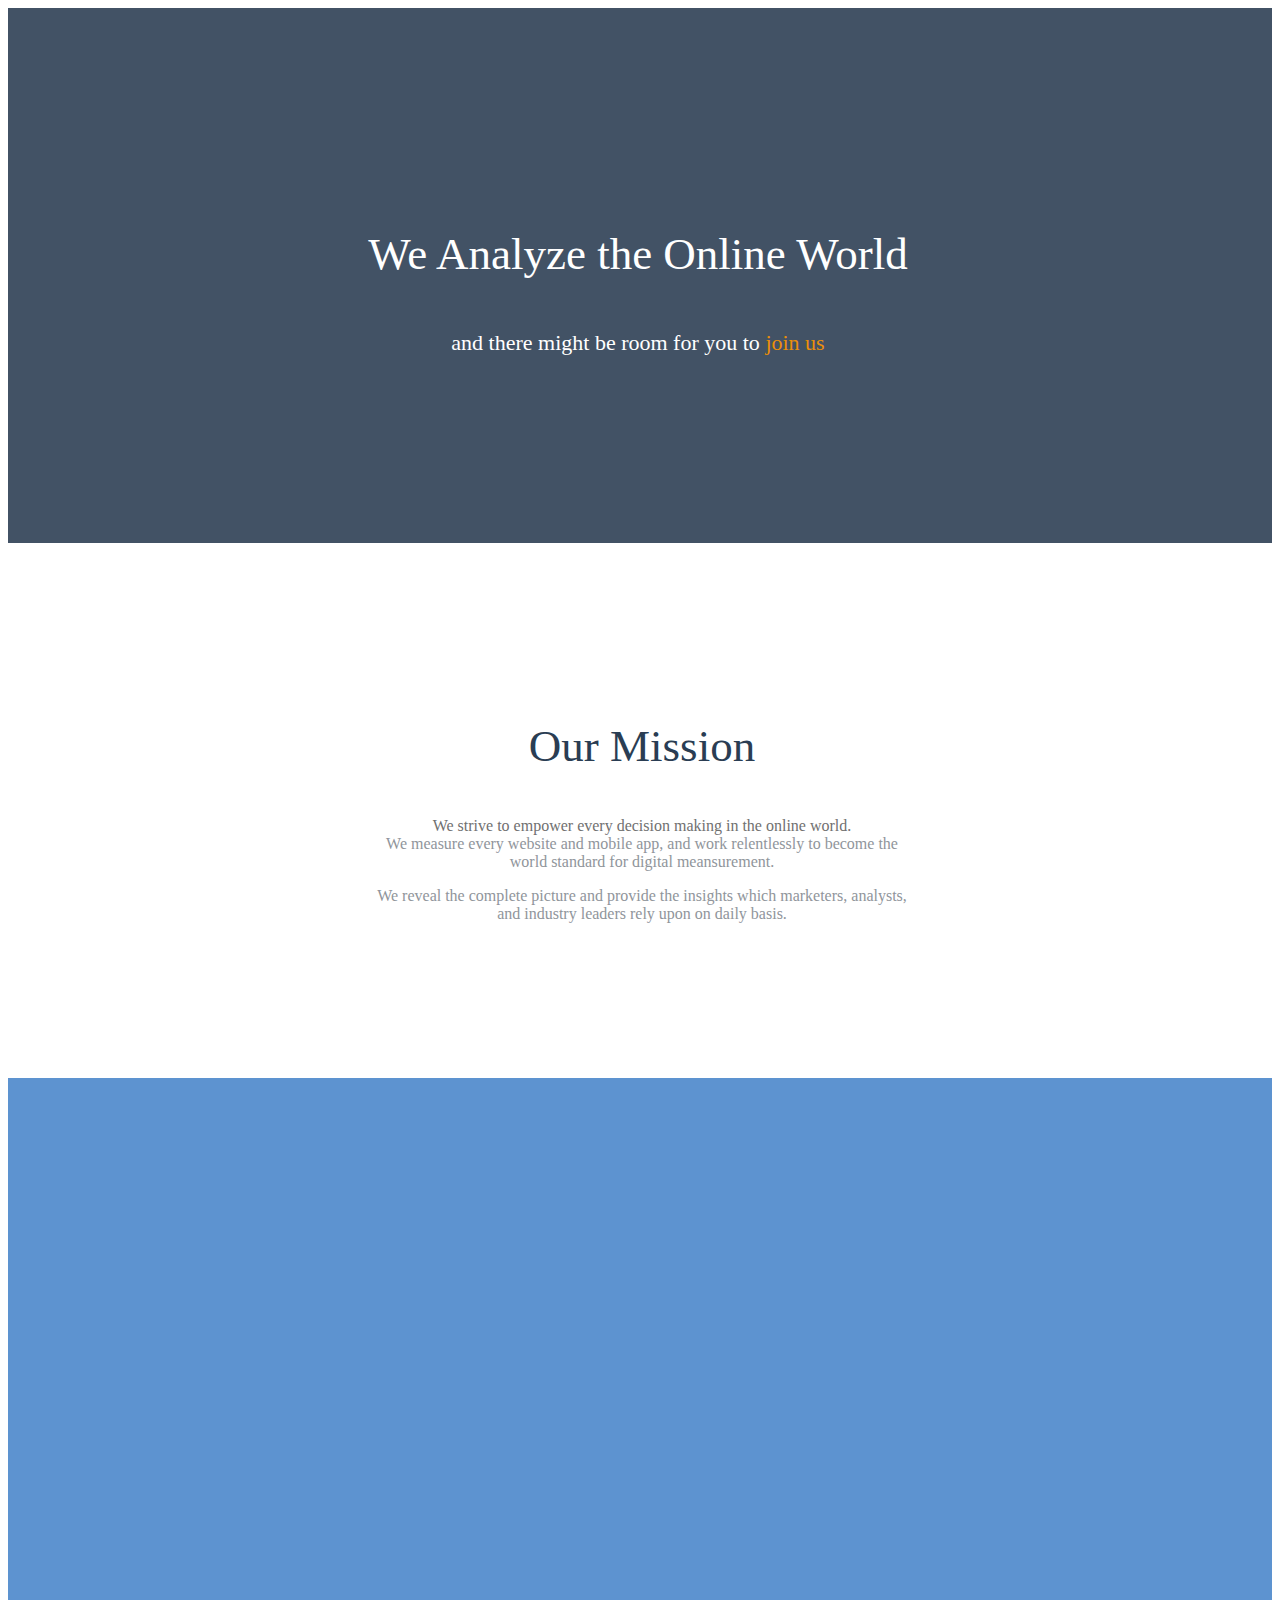
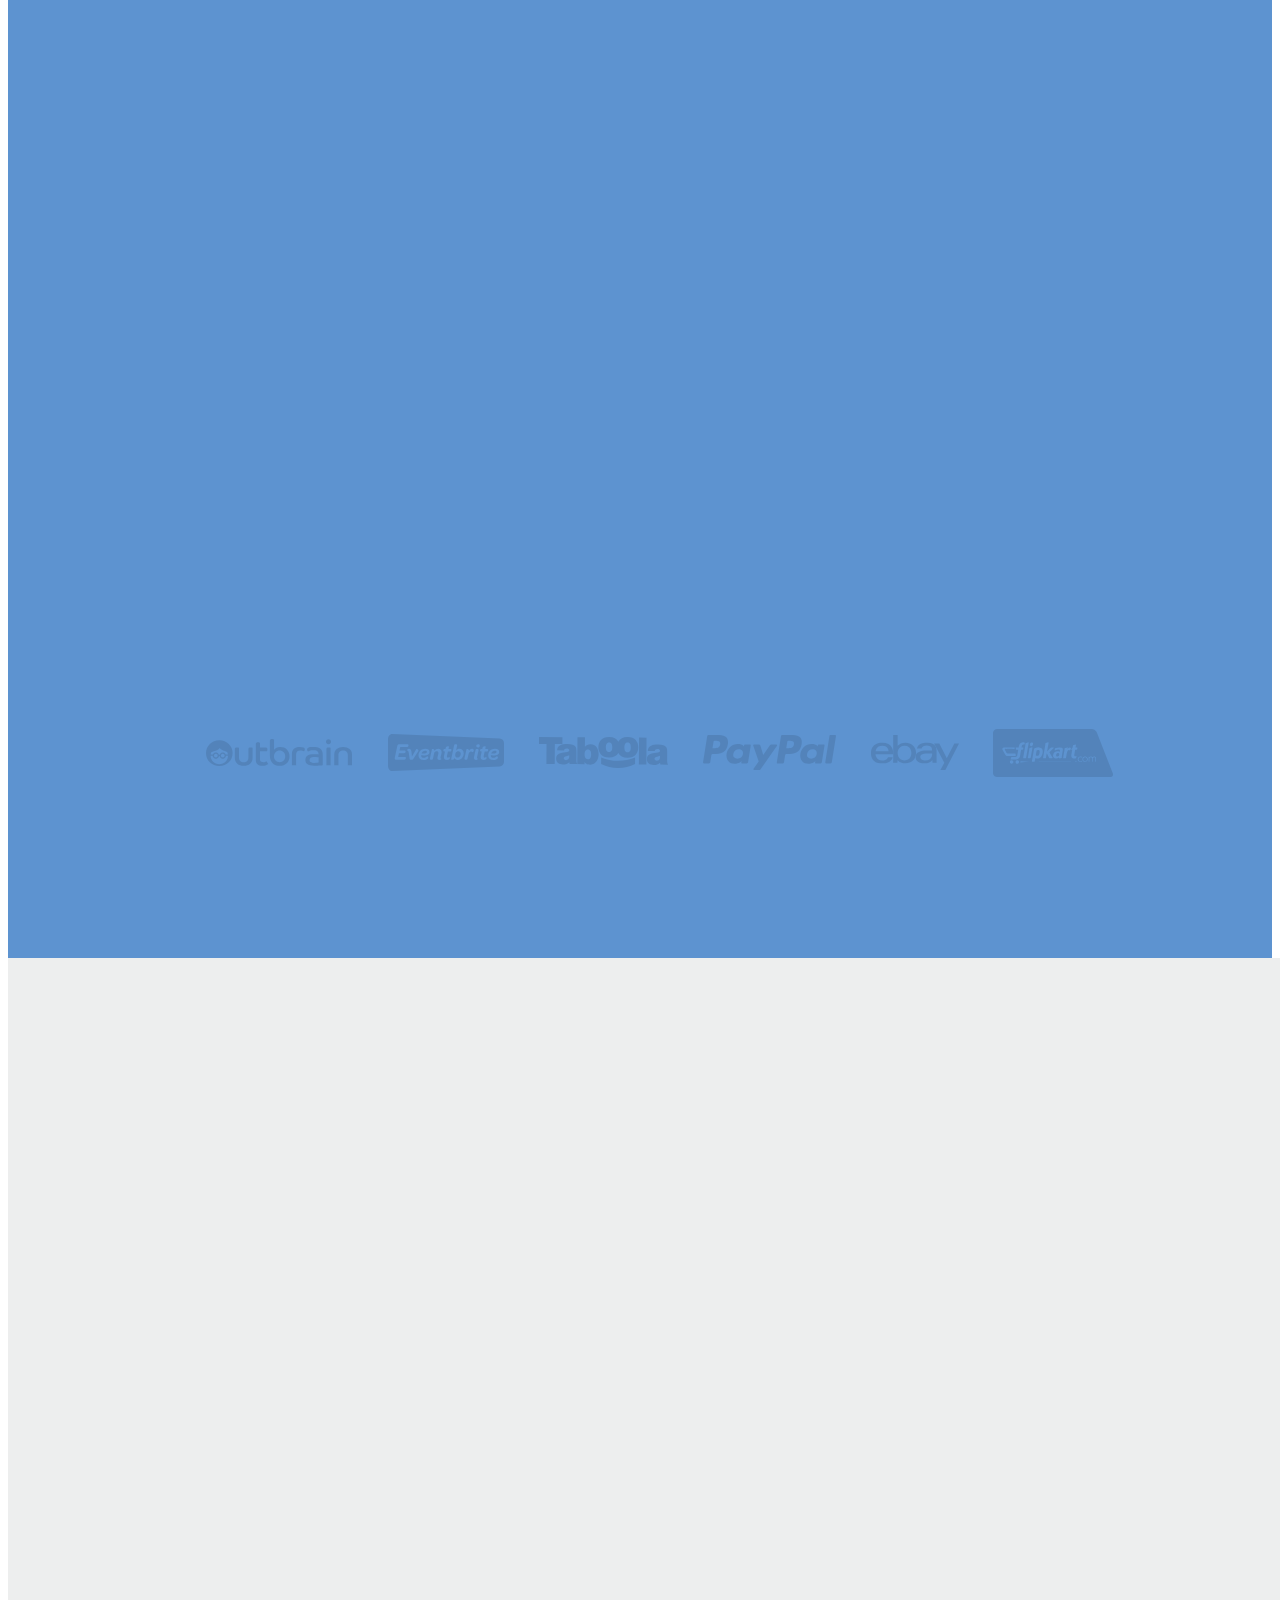
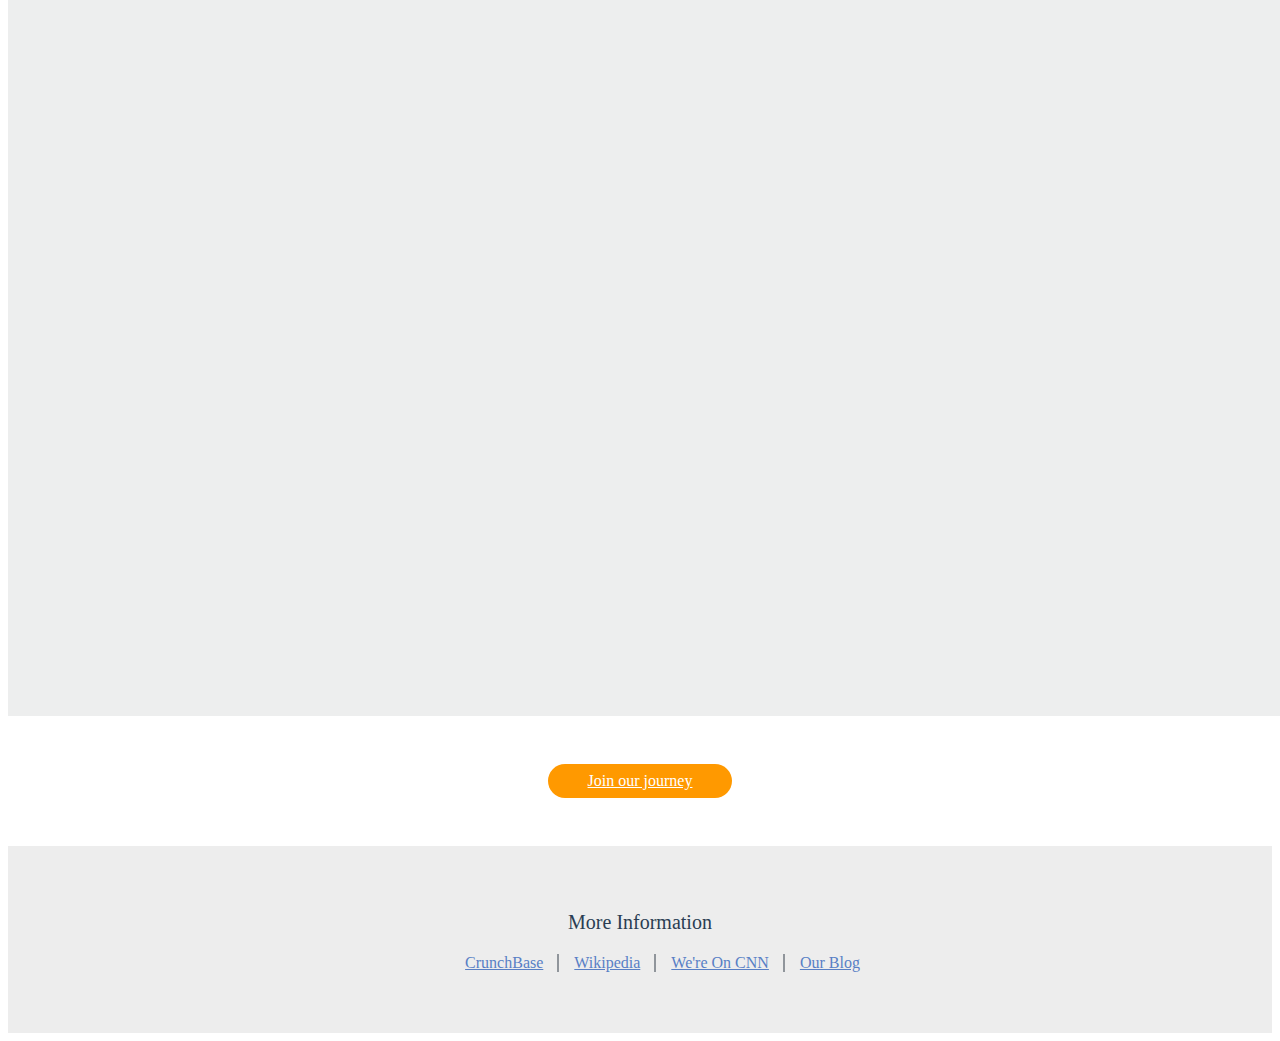
==== index.html @ d18544e6 "adding animation on page" ====
<!DOCTYPE html>
<html>
<head>
	<title>backBone test</title>
	<link rel="stylesheet" type="text/css" href="css/style.css">
	<script type="text/javascript" src="js/jquery-1.11.3.min.js"></script>
	
	<script type="text/template" id="ourTemplate">
		<span class="hello"> Hello </span>
		<div>
			I Love kate
		</div>
	</script>
</head>
<body>
	<section class="analyzeSection">
		<div class="analyzeSection-container">
			<h1 class="analyzeSection-title">We Analyze the Online World</h1>
			<p class="analyzeSection-text">and there might be room for you to <a class="analyzeSection-link" href="//www.similarweb.com/corp/jobs/">join us</a></p>
		</div>
</section>
<section class="missionSection">
	<div class="missionSection-container">
		<h2 class="missionSection-title">Our Mission</h2>
		<p class="missionSection-text"><strong class="missionSection-strongText">We strive to empower every decision making in the online world.</strong>
		We measure every website and mobile app, and work relentlessly to become the world standard for digital meansurement.
		</p>
		<p class="missionSection-text">We reveal the complete picture and provide the insights which marketers, analysts, and 
		industry leaders rely upon on daily basis.</p>
	</div>
</section>
<section class="sectionCompany">
		<div class="section-line js-hidden-line"></div>
		<div class="sectionCompany-container">
			<h2 class="sectionCompany-title js-hidden">Our Company</h2>
			<div class="sectionCompany-team">
				<p class="sectionCompany-text js-hidden sectionCompany-text--team">We are a <a class="sectionCompany-link" href="//www.similarweb.com/about">team</a> of over <span class="sectionCompany-number sectionCompany-number--people people">130</span>people,</p>
				
				<p class="sectionCompany-text js-hidden sectionCompany-text--team"> in offices across <span class="sectionCompany-number sectionCompany-number--continents continents">4</span> continents,</p>
				
				<p class="sectionCompany-text js-hidden sectionCompany-text--team sectionCompany-text--investors">backed by world leading investors,</p> 
				
				<p class="sectionCompany-text js-hidden sectionCompany-text--team">who supported us with over<span class="sectionCompany-number sectionCompany-number--money money"><span class="sectionCompany-number sectionCompany-number--dollar">$</span>40M</span><span class="sectionCompany-text--hidden">dollars</span>
				</p>
			</div>
			<p class="sectionCompany-text js-hidden sectionCompany-text--analyze">We analyze</p>
			<div class="sectionCompany-circles sectionCompany-circles--analyze">
				<div class="upperLine js-first-circles"></div>
				<div class="sectionCompany-circle sectionCompany-circle--mobile">
					<p class="sectionCompany-number sectionCompany-number--circle">3M</p>
					<p class="sectionCompany-text sectionCompany-text--circle">mobile apps</p>
				</div>

				<div class="sectionCompany-circle sectionCompany-circle--website">
					<p class="sectionCompany-number sectionCompany-number--circle">80M</p>
					<p class="sectionCompany-text sectionCompany-text--circle">websites</p>
				</div>

				
			</div>
			<p class="sectionCompany-text js-hidden sectionCompany-text--data">and our <a class="sectionCompany-link" href="//www.similarweb.com/ourdata">data</a> is broken down into</p>
			<div class="sectionCompany-circles js-hidden-second-circles sectionCompany-circles--data">
				<div class="upperLine"></div>
				<div class="sectionCompany-circle sectionCompany-circle--categories">
					<p class="sectionCompany-number sectionCompany-number--circle">240</p>
					<p class="sectionCompany-text sectionCompany-text--circle">categories</p>
				</div>
				<div class="sectionCompany-circle sectionCompany-circle--countries">
					<p class="sectionCompany-number sectionCompany-number--circle">60</p>
					<p class="sectionCompany-text sectionCompany-text--circle">countries</p>
				</div>
			</div>
		</div>
		<div class="sectionCompany-clients">
			<p class="sectionCompany-text js-hidden sectionCompany-text--clients">We do it<span class="sectionCompany-number"> 24 </span> hours per day,</p>
			<p class="sectionCompany-text js-hidden sectionCompany-text--clients"><span class="sectionCompany-number"> 7 </span> days a week, to support</p>
			<p class="sectionCompany-text js-hidden sectionCompany-text--clients">out<span class="sectionCompany-number"> thousands </span> of 
			<a class="sectionCompany-link" href="#">clients</a></p>
			<br>
			<p class="sectionCompany-text js-hidden sectionCompany-text--clients sectionCompany-text--business">who vary from
			<span class="sectionCompany-icon sectionCompany-icon--business business"></span>
			Small Businesses to <span class="sectionCompany-icon sectionCompany-icon--enterprise enterprise">Global Enterprises</span> 
			</p>
			<ul class="sectionCompany-clientsList">
				<li class="sectionCompany-item"><a href="//www.similarweb.com/website/outbrain.com" class="sectionCompany-clientsLinks outbrain"></a></li>
				<li class="sectionCompany-item"><a href="//www.similarweb.com/website/eventbrite.com" class="sectionCompany-clientsLinks eventbrite"></a></li>
				<li class="sectionCompany-item"><a href="//www.similarweb.com/website/taboola.com" class="sectionCompany-clientsLinks taboola"></a></li>
				<li class="sectionCompany-item"><a href="//www.similarweb.com/website/paypal.com" class="sectionCompany-clientsLinks paypal"></a></li>
				<li class="sectionCompany-item"><a href="//www.similarweb.com/website/ebay.com" class="sectionCompany-clientsLinks ebay"></a></li>
				<li class="sectionCompany-item"><a href="//www.similarweb.com/website/flipkart.com" class="sectionCompany-clientsLinks flipkart "></a></li>
			</ul>
		</div>
</section>
<section class="sectionHistory">
	<div class="section-line sectionHistory-line js-hidden-line"></div>
		<div class="sectionHistory-container">
 		<h2 class="sectionHistory-title js-hidden">Our History</h2>
		<ul class="sectionHistory-list">
			<li class="sectionHistory-item js-hidden">
				<div class="sectionHistory-dateBlock sectionHistory-block">
					<span class="sectionHistory-year">2015</span>
				</div>
			</li>
			<li class="sectionHistory-item js-hidden">
				<div class="sectionHistory-block sectionHistory-imageBlock sectionHistory-block--right">
					<img class="sectionHistory-image" src="../wp-content/themes/similarcms_2_4/images/about/nyc.png">
					<div class="sectionHistory-description">
						<span class="sectionHistory-text">Opening our US office</span>
						<span class="sectionHistory-date">February, 2015</span>
					</div>
				</div>
			</li>
			<li class="sectionHistory-item js-hidden">
				<div class="sectionHistory-block sectionHistory-imageBlock">
					<img class="sectionHistory-image" src="../wp-content/themes/similarcms_2_4/images/about/nyc.png">
					<div class="sectionHistory-description">
						<span class="sectionHistory-text">Releasing the Mobile Apps Engagement features</span>
						<span class="sectionHistory-date">january, 2015</span>
					</div>
				</div>
			</li>
			<li class="sectionHistory-item js-hidden">
				<div class="sectionHistory-dateBlock sectionHistory-block">
					<span class="sectionHistory-year">2014</span>
				</div>
			</li>
			<li class="sectionHistory-item js-hidden">
				<div class="sectionHistory-iconBlock sectionHistory-block sectionHistory-block--right">
					<div class="sectionHistory-circle">
						<i class="sectionHistory-icon people"></i>
					</div>
					<p class="sectionHistory-text">Team reaches 100 people
					<span class="sectionHistory-date">December, 2014</span>
					</p>
				</div>
			</li>
			<li class="sectionHistory-item js-hidden">
				<div class="sectionHistory-iconBlock sectionHistory-block">
					<div class="sectionHistory-circle">
						<i class="sectionHistory-icon money"></i>
					</div>
					<p class="sectionHistory-text">4th round of fundraising
					<span class="sectionHistory-date">November, 2014</span>
					</p>
				</div>
			</li>
			<li class="sectionHistory-item js-hidden">
				<div class="sectionHistory-block sectionHistory-imageBlock sectionHistory-block--right">
					<img class="sectionHistory-image" src="../wp-content/themes/similarcms_2_4/images/about/nyc.png">
					<div class="sectionHistory-description">
						<span class="sectionHistory-text">Releasing our first mobile Apps analysis product</span>
						<span class="sectionHistory-date">May, 2014</span>
					</div>
				</div>
			</li>
			<li class="sectionHistory-item js-hidden">
				<div class="sectionHistory-iconBlock sectionHistory-block">
					<div class="sectionHistory-circle">
						<i class="sectionHistory-icon money"></i>
					</div>
					<p class="sectionHistory-text">3rd round of fundraising
					<span class="sectionHistory-date">February, 2014</span>
					</p>
				</div>
			</li>
			<li class="sectionHistory-item js-hidden">
				<div class="sectionHistory-dateBlock sectionHistory-block">
					<span class="sectionHistory-year">2013</span>
				</div>
			</li>
			<li class="sectionHistory-item js-hidden">
				<div class="sectionHistory-block sectionHistory-imageBlock sectionHistory-block--right">
					<img class="sectionHistory-image" src="../wp-content/themes/similarcms_2_4/images/about/uk.png">
					<div class="sectionHistory-description">
					<p class="sectionHistory-text">Opening our UK office
					<span class="sectionHistory-date">October, 2013</span>
					</p>
					</div>
				</div>
			</li>
			<li class="sectionHistory-item js-hidden">
				<div class="sectionHistory-block sectionHistory-imageBlock">
					<img class="sectionHistory-image" src="../wp-content/themes/similarcms_2_4/images/about/uk.png">
					<div class="sectionHistory-description">
					<p class="sectionHistory-text">Releasing SimilarWeb PRO
					<span class="sectionHistory-date">June, 2013</span>
					</p>
					</div>
				</div>
			</li>
			<li class="sectionHistory-item js-hidden">
				<div class="sectionHistory-iconBlock sectionHistory-block sectionHistory-block--right">
					<div class="sectionHistory-circle">
						<i class="sectionHistory-icon money"></i>
					</div>
					<p class="sectionHistory-text">2nd round of fundraising
					<span class="sectionHistory-date">January, 2013</span>
					</p>
				</div>
			</li>	
			<li class="sectionHistory-item js-hidden">
				<div class="sectionHistory-dateBlock sectionHistory-block">
					<span class="sectionHistory-year">2012</span>
				</div>
			</li>
			<li class="sectionHistory-item js-hidden">
				<div class="sectionHistory-block sectionHistory-imageBlock sectionHistory-block--right">
					<img class="sectionHistory-image" src="../wp-content/themes/similarcms_2_4/images/about/uk.png">
					<div class="sectionHistory-description">
					<p class="sectionHistory-text">growing our database to over 10M websites
					<span class="sectionHistory-date">August, 2012</span>
					</p>
					</div>
				</div>
			</li>
			<li class="sectionHistory-item js-hidden">
				<div class="sectionHistory-dateBlock sectionHistory-block">
					<span class="sectionHistory-year">2011</span>
				</div>
			</li>
			<li class="sectionHistory-item js-hidden">
				<div class="sectionHistory-iconBlock sectionHistory-block">
					<div class="sectionHistory-circle">
						<i class="sectionHistory-icon people"></i>
					</div>
					<p class="sectionHistory-text">Team reaches 10 people
					<span class="sectionHistory-date">October, 2011</span>
					</p>
				</div>
			</li>
			<li class="sectionHistory-item js-hidden">
				<div class="sectionHistory-dateBlock sectionHistory-block">
					<span class="sectionHistory-year">2010</span>
				</div>
			</li>
			<li class="sectionHistory-item js-hidden">
				<div class="sectionHistory-iconBlock sectionHistory-block sectionHistory-block--right">
					<div class="sectionHistory-circle">
						<i class="sectionHistory-icon money"></i>
					</div>
					<p class="sectionHistory-text">1st round of funding
					<span class="sectionHistory-date">May, 2010</span>
					</p>
				</div>
			</li>
			<li class="sectionHistory-item js-hidden">
				<div class="sectionHistory-dateBlock sectionHistory-block">
					<span class="sectionHistory-year">2009</span>
				</div>
			</li>
			<li class="sectionHistory-item js-hidden">
			<div class="sectionHistory-iconBlock sectionHistory-block">
					<div class="sectionHistory-circle">
						<i class="sectionHistory-icon founding"></i>
					</div>
					<p class="sectionHistory-text">Founding of the company
					<span class="sectionHistory-date">July, 2009</span>
					</p>
				</div>
			</li>
		</ul>
		</div>
	</section>
<section class="journeySection">
	<a class="journeySection-button" href="//www.similarweb.com/corp/jobs/">Join our journey</a>
</section>
<section class="infoSection">
	<h3 class="infoSection-title">More Information</h3>
	<ul class="infoSection-list">
		<li class="infoSection-item"><a href="#" class="infoSection-link">CrunchBase</a></li>
		<li class="infoSection-item"><a href="#" class="infoSection-link">Wikipedia</a></li>
		<li class="infoSection-item"><a href="#" class="infoSection-link">We're On CNN</a></li>
		<li class="infoSection-item"><a href="#" class="infoSection-link">Our Blog</a></li>
	</ul>
</section>
<script type="text/javascript" src="js/script.js"></script>
</body>
</html>
---- css/style.css ----
@-webkit-keyframes widthLong{0%{width:0}50%{width:0}100%{width:215px}}@-webkit-keyframes upHeightLine{0%{height:0}100%{height:100%}}@-webkit-keyframes showOpacity{0%{opacity:0}100%{opacity:1}}@-webkit-keyframes FadeIn{0%{transform:scale3d(0, 0, 0);opacity:0}100%{transform:scale3d(1, 1, 1);opacity:1}}@-webkit-keyframes bounceIn{0%{opacity:0;-webkit-transform:scale3d(0.3, 0.3, 0.3);transform:scale3d(0.3, 0.3, 0.3)}50%{-webkit-transform:scale3d(1.1, 1.1, 1.1);transform:scale3d(1.1, 1.1, 1.1)}100%{opacity:1;-webkit-transform:scale3d(1, 1, 1);transform:scale3d(1, 1, 1)}}@keyframes widthLong{0%{width:0}50%{width:0}100%{width:215px}}@keyframes upHeightLine{0%{height:0}100%{height:100%}}@keyframes showOpacity{0%{opacity:0}100%{opacity:1}}@keyframes FadeIn{0%{transform:scale3d(0, 0, 0);opacity:0}100%{transform:scale3d(1, 1, 1);opacity:1}}@keyframes bounceIn{0%{opacity:0;-webkit-transform:scale3d(0.3, 0.3, 0.3);transform:scale3d(0.3, 0.3, 0.3)}50%{-webkit-transform:scale3d(1.05, 1.05, 1.05);transform:scale3d(1.05, 1.05, 1.05)}100%{opacity:1;-webkit-transform:scale3d(1, 1, 1);transform:scale3d(1, 1, 1)}}.icons,.people:after,.continents:after,.money:before,.business:before,.enterprise:before,.founding:before{content:"";position:absolute;background-repeat:no-repeat;opacity:0.1}.people:after{background-image:url([data-uri])}.continents:after{background-image:url([data-uri])}.money:before{background-image:url([data-uri])}.business:before{background-image:url([data-uri])}.enterprise:before{background-image:url([data-uri])}.founding:before{background-image:url([data-uri])}.outbrain{width:148px;height:28px;display:block;background-repeat:no-repeat;opacity:0.1;background-image:url([data-uri])}.eventbrite{display:block;width:117px;height:38px;opacity:0.1;background-repeat:no-repeat;background-image:url([data-uri])}.taboola{display:block;width:130px;height:31px;opacity:0.1;background-repeat:no-repeat;background-image:url([data-uri])}.paypal{display:block;width:134px;height:36px;opacity:0.1;background-repeat:no-repeat;background-image:url([data-uri])}.ebay{display:block;width:88px;height:36px;opacity:0.1;background-repeat:no-repeat;background-image:url([data-uri])}.flipkart{display:block;width:121px;height:48px;opacity:0.1;background-repeat:no-repeat;background-image:url([data-uri])}section{padding:0 10px}ul{list-style:none}h2:after{content:none;display:none}.analyzeSection{background:url(../../images/about/about_image-min.jpg) center no-repeat #425265;background-size:cover;text-align:center;white-space:nowrap}@media (max-width: 768px){.analyzeSection{background:url(../../images/about/about_image-min.jpg) 0 center no-repeat #425265;background-size:cover}}.analyzeSection:after{content:"";display:inline-block;vertical-align:middle;min-height:535px}.analyzeSection-container{display:inline-block;vertical-align:middle;white-space:normal}.analyzeSection-title{color:#fff;margin-bottom:50px;padding-top:24px;font-weight:300;font-size:45px;font-size:2.8125rem}@media (max-width: 768px){.analyzeSection-title{font-weight:300;font-size:40px;font-size:2.5rem}}.analyzeSection-text{color:#fff;font-weight:300;font-size:22px;font-size:1.375rem}@media (max-width: 768px){.analyzeSection-text{font-weight:300;font-size:20px;font-size:1.25rem}}.analyzeSection-link{text-decoration:none;opacity:0.9;color:#FF9600}.analyzeSection-link:hover{opacity:1}.missionSection{background:url(../../images/about/net.png) center -15px no-repeat;position:relative;text-align:center;white-space:nowrap}.missionSection:before{content:"";display:inline-block;vertical-align:middle;min-height:535px}.missionSection:after{content:none}@media (max-width: 1024px){.missionSection:after{content:"";display:block;position:absolute;bottom:0;width:8px;height:130px;left:50%;margin-left:-4px;background:#000;opacity:0.1}}@media (max-width: 768px){.missionSection:after{position:relative}}@media (max-width: 768px){.missionSection{background:url(../../images/about/net.png) center 40px no-repeat}}.missionSection-container{display:inline-block;vertical-align:middle;white-space:normal;max-width:530px}.missionSection-title{font-weight:100;font-size:45px;font-size:2.8125rem;margin-bottom:45px;color:#2A3D53}.missionSection-title:after{content:none}@media (max-width: 768px){.missionSection-title{margin-top:10px;font-weight:300;font-size:52px;font-size:3.25rem}}@media (max-width: 568px){.missionSection-title{margin-top:40px;font-weight:300;font-size:40px;font-size:2.5rem}}.missionSection-text{font-weight:300;font-size:16px;font-size:1rem;color:#90959B}@media (max-width: 768px){.missionSection-text{font-weight:300;font-size:24px;font-size:1.5rem}}@media (max-width: 568px){.missionSection-text{font-weight:300;font-size:20px;font-size:1.25rem}}.missionSection-text .missionSection-strongText{color:#707070;display:block}.journeySection{text-align:center;padding:48px 10px}@media (max-width: 568px){.journeySection{padding:45px 5px}}.journeySection-button{display:inline-block;border:none;padding:8px 40px;border-radius:20px;background-color:#f90;color:#fff}@media (max-width: 768px){.journeySection-button{padding:20px 115px;border-radius:50px;font-weight:300;font-size:26px;font-size:1.625rem}}@media (max-width: 568px){.journeySection-button{padding:8px 40px}}.journeySection-link{color:#fff}.infoSection{text-align:center;padding:45px 10px;background-color:#ededed}.infoSection-title{margin-bottom:20px;color:#2A3D53;font-weight:100;font-size:20px;font-size:1.25rem}@media (max-width: 768px){.infoSection-title{font-weight:300;font-size:30px;font-size:1.875rem;margin-bottom:30px}}.infoSection-item{display:inline-block;padding:0 10px 0 15px;border-left:2px solid #90959B}@media (max-width: 768px){.infoSection-item{font-weight:300;font-size:22px;font-size:1.375rem}}@media (max-width: 568px){.infoSection-item{border:none}}.infoSection-item:first-child{border:none}.infoSection-link{color:#587FC5}.infoSection-link:hover{text-decoration:underline}.sectionCompany{position:relative;text-align:center;background-color:#5D93D0;color:#fff;padding-bottom:165px}.sectionCompany:before{content:none}@media (max-width: 1024px){.sectionCompany:before{content:"";display:block;position:absolute;top:0;width:8px;height:130px;left:50%;margin-left:-4px;background:#000;opacity:0.1}}.sectionCompany:after{content:"";display:block;position:absolute;bottom:130px;width:8px;height:0;left:50%;margin-left:-4px;background:#000;opacity:0.1}@media (max-width: 1024px){.sectionCompany:after{content:"";display:block;position:absolute;bottom:0;width:8px;height:130px;left:50%;margin-left:-4px;background:#000;opacity:0.1}}.sectionCompany-container{padding-top:140px;display:inline-block;min-width:640px;max-width:640px}@media (max-width: 768px){.sectionCompany-container{min-width:100%;max-width:100%}}.sectionCompany-title{text-align:center;color:#fff}.sectionCompany-link{color:#fff;text-decoration:underline;font-weight:bold}.sectionCompany-link:hover{text-decoration:none}.sectionCompany-number{position:relative;text-align:center;z-index:1;font-weight:300;font-size:56px;font-size:3.5rem}@media (max-width: 768px){.sectionCompany-number{font-weight:300;font-size:66px;font-size:4.125rem}}@media (max-width: 481px){.sectionCompany-number{font-weight:300;font-size:40px;font-size:2.5rem}}.sectionCompany-number:hover:before{opacity:0.2}.sectionCompany-number:hover:after{opacity:0.2}.sectionCompany-number:before{z-index:-1}.sectionCompany-number:after{z-index:-1}.sectionCompany-number--circle{margin-bottom:0;margin-top:35px}@media (max-width: 768px){.sectionCompany-number--circle{margin-top:30px}}@media (max-width: 568px){.sectionCompany-number--circle{font-weight:300;font-size:66px;font-size:4.125rem}}.sectionCompany-number--dollar{display:none}@media (max-width: 768px){.sectionCompany-number--dollar{display:inline-block}}.sectionCompany-number--people{margin-right:15px}.sectionCompany-number--people:after{width:32px;height:75px;margin-left:-17px}@media (max-width: 481px){.sectionCompany-number--people:after{background-size:contain;height:44px;margin-left:-5px;margin-top:6px}}.sectionCompany-number--continents{margin:0 5px}.sectionCompany-number--continents:after{width:169px;height:84px;margin-left:-46px}@media (max-width: 481px){.sectionCompany-number--continents:after{background-size:contain;height:60px;margin-left:-42px}}.sectionCompany-number--money{padding:0 2px}.sectionCompany-number--money:before{width:57px;height:76px;margin-left:-35px;margin-top:-10px}@media (max-width: 481px){.sectionCompany-number--money:before{background-size:contain;height:60px;margin-left:-15px}}.sectionCompany-text{text-align:center}@media (max-width: 768px){.sectionCompany-text{font-weight:300;font-size:22px;font-size:1.375rem}}@media (max-width: 568px){.sectionCompany-text{font-weight:300;font-size:18px;font-size:1.125rem}}.sectionCompany-text--analyze{margin-bottom:40px}@media (max-width: 768px){.sectionCompany-text--analyze{margin-left:200px}}@media (max-width: 481px){.sectionCompany-text--analyze{margin-left:0}}.sectionCompany-text--team{display:inline-block}@media (max-width: 768px){.sectionCompany-text--team{display:block}}.sectionCompany-text--circle{margin-bottom:0;margin-top:-10px}.sectionCompany-text--data{margin:35px 0 40px -200px}@media (max-width: 768px){.sectionCompany-text--data{margin:35px 0 40px 0}}.sectionCompany-text--investors{padding-top:37px}.sectionCompany-text--clients{display:inline-block}@media (max-width: 768px){.sectionCompany-text--clients{margin:0}.sectionCompany-text--clients:first-child{margin-top:20px}}.sectionCompany-text--business{margin:30px 20px 50px 20px}@media (max-width: 768px){.sectionCompany-text--hidden{display:none}}.sectionCompany-text--show{display:none;margin-left:10px}@media (max-width: 768px){.sectionCompany-text--show{display:inline-block}}.sectionCompany-circle{position:relative;display:inline-block;width:180px;height:180px;background-color:#5484BB;border-radius:50%;margin:15px;opacity:0}@media (max-width: 1024px){.sectionCompany-circle{opacity:1}}.sectionCompany-circle--mobile:after{content:"";position:absolute;background:#5484BB;bottom:0;height:0;width:8px;display:block;margin-left:-4px;left:50%}@media (max-width: 1024px){.sectionCompany-circle--mobile:after{content:"";position:absolute;background:#5484BB;height:35px;width:8px;display:block;margin-left:-4px;left:50%;bottom:-35px}}@media (max-width: 481px){.sectionCompany-circle--mobile:after{top:-35px}}.sectionCompany-circle--website:before{content:none}@media (max-width: 1024px){.sectionCompany-circle--website:before{content:"";position:absolute;background:#5484BB;height:35px;width:8px;display:block;margin-left:-4px;left:50%;top:-35px}}@media (max-width: 481px){.sectionCompany-circle--website:before{height:30px;top:-30px}}.sectionCompany-circle--website:after{content:"";position:absolute;background:#5484BB;height:8px;width:34px;display:block;left:0;top:50%;margin-top:-4px;margin-left:-34px}@media (max-width: 481px){.sectionCompany-circle--website:after{height:35px;width:8px;top:auto;bottom:0;bottom:-35px;left:50%;margin-left:-4px}}.sectionCompany-circle--categories:before{content:none}@media (max-width: 1024px){.sectionCompany-circle--categories:before{content:"";position:absolute;background:#5484BB;height:35px;width:8px;display:block;margin-left:-4px;left:50%;top:-35px}}.sectionCompany-circle--categories:after{content:"";position:absolute;background:#5484BB;height:8px;width:0;display:block;right:0;top:50%;margin-top:-4px}@media (max-width: 1024px){.sectionCompany-circle--categories:after{content:"";position:absolute;background:#5484BB;height:8px;width:35px;display:block;right:-35px;top:50%}}@media (max-width: 481px){.sectionCompany-circle--categories:after{height:30px;width:8px;left:50%;margin-left:-4px;bottom:-30px;margin-top:-4px;top:auto}}.sectionCompany-circle--countries:before{content:"";position:absolute;background:#5484BB;height:0;width:8px;display:block;margin-left:-4px;left:50%;bottom:0}@media (max-width: 1024px){.sectionCompany-circle--countries:before{content:"";position:absolute;background:#5484BB;height:35px;width:8px;display:block;margin-left:-4px;left:50%;bottom:-35px}}.sectionCompany-circle--countries:after{content:"";position:absolute;background:#5484BB;height:8px;width:0;display:block;right:94px;top:100%;margin-top:27px}@media (max-width: 1024px){.sectionCompany-circle--countries:after{width:215px}}@media (max-width: 768px){.sectionCompany-circle--countries:after{width:107px}}@media (max-width: 481px){.sectionCompany-circle--countries:after{content:none}}.sectionCompany-circles{position:relative}.sectionCompany-circles--analyze{text-align:left}@media (max-width: 768px){.sectionCompany-circles--analyze{text-align:center}}.sectionCompany-circles--data{text-align:right}@media (max-width: 768px){.sectionCompany-circles--data{text-align:center}}.sectionCompany-clients{position:relative;margin-top:55px}@media (max-width: 481px){.sectionCompany-clients{margin-top:0}}.sectionCompany-clients:before{content:"";position:absolute;background:#5484BB;height:0;width:8px;display:block;margin-left:-4px;left:50%;top:-35px}@media (max-width: 1024px){.sectionCompany-clients:before{height:50px}}@media (max-width: 481px){.sectionCompany-clients:before{content:none}}.sectionCompany-icon{margin:0 30px}.sectionCompany-icon:hover:before{opacity:0.2}.sectionCompany-icon--enterprise{margin-left:55px}@media (max-width: 768px){.sectionCompany-icon--enterprise{display:inline-block;margin-top:35px;margin-left:80px}}@media (max-width: 768px) and (max-width: 481px){.sectionCompany-icon--enterprise{margin:35px 0px 0px 50px}}.sectionCompany-icon--enterprise:before{width:44px;height:47px;margin-left:-51px;margin-top:-26px}.sectionCompany-icon--business:before{margin-top:-17px;width:47px;height:45px;margin-left:-20px;margin-top:-24px}.sectionCompany-item{display:inline-block;vertical-align:middle;margin:0 15px}.sectionCompany-clientsLinks:hover{opacity:0.2}.sectionHistory{position:relative;width:100%;background-color:#EDEEEE}.sectionHistory:before{content:none}@media (max-width: 1024px){.sectionHistory:before{content:"";position:absolute;background:#000;height:100%;width:8px;display:block;opacity:0.1;margin-left:-4px;left:50%;top:0}}.sectionHistory-container{padding:115px 0 30px 0}.sectionHistory-title{position:relative;color:#2A3D53;font-weight:300;font-size:40px;font-size:2.5rem;display:block;background-color:#EDEEEE;padding:30px;text-align:center}.sectionHistory-list{position:relative;width:1070px;margin:0 auto;padding:0}@media (max-width: 1120px){.sectionHistory-list{width:628px}}@media (max-width: 768px){.sectionHistory-list{width:512px}}@media (max-width: 568px){.sectionHistory-list{width:430px}}@media (max-width: 481px){.sectionHistory-list{width:100%}}.sectionHistory-item:after{content:"";display:block;height:0;clear:both;visibility:hidden}.sectionHistory-block{position:relative;box-sizing:border-box;padding:10px;margin:10px 0;width:475px;z-index:1}@media (max-width: 1120px){.sectionHistory-block{width:255px}}@media (max-width: 768px){.sectionHistory-block{width:216px}}@media (max-width: 568px){.sectionHistory-block{width:179px}}@media (max-width: 481px){.sectionHistory-block{width:45%}}.sectionHistory-block:before{content:"";position:absolute;height:26px;width:26px;right:-72px;top:50%;margin-top:-13px;border-radius:50%;background-image:radial-gradient(50% 50%, #FF9600 6px, rgba(255,150,0,0.2) 7px);z-index:1}@media (max-width: 768px){.sectionHistory-block:before{right:-53px}}@media (max-width: 568px){.sectionHistory-block:before{right:-48px}}@media (max-width: 481px){.sectionHistory-block:before{height:16px;width:16px;right:-16%;margin-top:-8px;background-image:radial-gradient(50% 50%, #FF9600 3px, rgba(255,150,0,0.2) 3px);z-index:1}}.sectionHistory-block:after{content:"";position:absolute;background:#000;height:8px;width:0;display:block;opacity:0.1;right:-56px;top:50%;margin-top:-4px;margin-left:-34px;z-index:-1}@media (max-width: 1024px){.sectionHistory-block:after{width:55px}}@media (max-width: 768px){.sectionHistory-block:after{width:45px;right:-46px}}@media (max-width: 568px){.sectionHistory-block:after{width:40px;right:-40px}}@media (max-width: 481px){.sectionHistory-block:after{width:15px;right:-15px}}.sectionHistory-block--right{float:right}.sectionHistory-block--right:before{left:-72px}@media (max-width: 768px){.sectionHistory-block--right:before{left:-53px}}@media (max-width: 568px){.sectionHistory-block--right:before{left:-49px}}@media (max-width: 481px){.sectionHistory-block--right:before{left:-16%}}.sectionHistory-block--right:after{left:-22px}@media (max-width: 768px){.sectionHistory-block--right:after{left:-12px}}@media (max-width: 568px){.sectionHistory-block--right:after{left:-7px}}@media (max-width: 481px){.sectionHistory-block--right:after{left:19px}}.sectionHistory-block--right .sectionHistory-circle{left:0}@media (max-width: 768px){.sectionHistory-block--right .sectionHistory-circle{margin-left:-10px}}.sectionHistory-block--right .sectionHistory-description{text-align:left}.sectionHistory-block .sectionHistory-text{margin-bottom:0;color:#2A3D53;font-weight:300;font-size:15px;font-size:0.9375rem}.sectionHistory-block .sectionHistory-date{font-weight:300;font-size:13px;font-size:0.8125rem;color:#90959B}@media (max-width: 768px){.sectionHistory-block .sectionHistory-date{display:block}}.sectionHistory-imageBlock{background-color:#fff;border-radius:4px;margin:-30px 0}@media (max-width: 768px){.sectionHistory-imageBlock{margin:-60px 0 -30px 0}}.sectionHistory-iconBlock{text-align:right;margin:25px 0}@media (max-width: 768px){.sectionHistory-iconBlock{margin:-10px 0}}.sectionHistory-iconBlock .sectionHistory-text{vertical-align:middle;display:inline-block;margin:0;padding-right:60px}@media (max-width: 768px){.sectionHistory-iconBlock .sectionHistory-text{padding-right:0}}.sectionHistory-iconBlock .sectionHistory-text .sectionHistory-date{width:100%}@media (max-width: 768px){.sectionHistory-iconBlock.sectionHistory-block:before{top:12px}}@media (max-width: 768px){.sectionHistory-iconBlock.sectionHistory-block:after{top:12px}}.sectionHistory-iconBlock.sectionHistory-block--right{text-align:left}.sectionHistory-iconBlock.sectionHistory-block--right .sectionHistory-text{padding-left:60px;padding-right:0}@media (max-width: 768px){.sectionHistory-iconBlock.sectionHistory-block--right .sectionHistory-text{padding-left:0}}.sectionHistory-iconBlock.sectionHistory-block--right .sectionHistory-text .sectionHistory-date{display:run-in}.sectionHistory-iconBlock.sectionHistory-block--right .sectionHistory-icon.money:before{margin-left:17px;margin-top:10px}.sectionHistory-iconBlock.sectionHistory-block--right .sectionHistory-icon.founding:before{height:34px;background-size:contain;margin-left:17px;margin-top:16px;width:30px}.sectionHistory-iconBlock.sectionHistory-block--right .sectionHistory-icon.people:after{height:36px;background-size:contain;margin-left:24px;margin-top:10px;width:30px}.sectionHistory-dateBlock{width:100%;text-align:center;padding:10px 0;font-weight:300;font-size:13px;font-size:0.8125rem}@media (max-width: 768px){.sectionHistory-dateBlock{margin:35px 0}}.sectionHistory-dateBlock:before{content:none}.sectionHistory-dateBlock:after{content:none}.sectionHistory-image{width:235px;vertical-align:middle}@media (max-width: 768px){.sectionHistory-image{width:100%}}.sectionHistory-description{display:inline-block;vertical-align:middle;width:40%;padding-left:10px}.sectionHistory-description .sectionHistory-text .sectionHistory-date{display:block}@media (max-width: 1120px){.sectionHistory-description{width:95%;text-align:right}}@media (max-width: 768px){.sectionHistory-description{padding-left:0}}.sectionHistory-circle{position:absolute;right:0;width:60px;height:60px;border-radius:50%;top:50%;margin-top:-30px;background-color:#fff}@media (max-width: 768px){.sectionHistory-circle{position:relative;margin-top:-30px;background-color:#fff;display:inline-block;margin-right:-10px}}.sectionHistory-year{position:relative;display:inline-block;background-color:#fff;padding:0px 15px;border-radius:4px;font-weight:300;font-size:15px;font-size:0.9375rem}@media (max-width: 768px){.sectionHistory-year{margin:0px 0 30px 0px}}.sectionHistory-icon.money:before{height:34px;width:34px;background-size:contain;margin-left:-43px;margin-top:10px}.sectionHistory-icon.founding:before{height:34px;background-size:contain;margin-left:-43px;margin-top:16px;width:30px}.sectionHistory-icon.people:after{height:36px;background-size:contain;margin-left:-37px;margin-top:11px;width:30px}.js-hidden{visibility:hidden;opacity:0}@media (max-width: 1024px){.js-hidden{visibility:visible;opacity:1}}.js-show-hidden{animation:showOpacity 1s;opacity:1;visibility:visible}.sectionCompany.js-after:after{transition:0.7s;height:130px;bottom:0}.section-line{width:8px;height:0;position:absolute;background-color:#000;left:50%;margin-left:-4px;opacity:0.1;margin-top:-130px}.sectionHistory-line{margin-top:0}.sectionHistory-line.js-show-hidden-line{animation:upHeightLine 5s;height:100%}.js-show-hidden-line{transition:2s;opacity:0.1;height:260px}.sectionCompany-text.js-show-hidden .sectionCompany-number{animation:bounceIn 0.8s}.sectionCompany-circle.js-show-circle .sectionCompany-number{animation:bounceIn 0.8s}.upperLine{position:absolute;width:8px;height:0;background-color:#5484BB;top:0;left:50%;margin-left:-5px;margin-top:-20px;visibility:hidden;z-index:1}.js-upperLine{transition:0.7s;visibility:visible;height:75px}.js-show-circle{animation:FadeIn 0.5s;opacity:1}.js-show-circle.sectionCompany-circle--website:after{width:0;margin-left:0}.js-after.sectionCompany-circle--website:after{transition:0.7s;width:80px;margin-left:-80px}.js-after.sectionCompany-circle--mobile:after{transition:0.7s;bottom:-34px;height:34px}.js-after.sectionCompany-circle--categories:after{transition:0.7s;width:70px;right:-70px}.js-after.sectionCompany-circle--countries:before{transition:0.7s;height:35px;bottom:-35px}.js-after.sectionCompany-circle--countries:after{animation:widthLong 1.4s;width:215px}.js-after.sectionCompany-clients:before{transition:1.4s;height:50px}.sectionHistory-item.js-show-hidden .sectionHistory-block:after{transition:1s;width:56px}
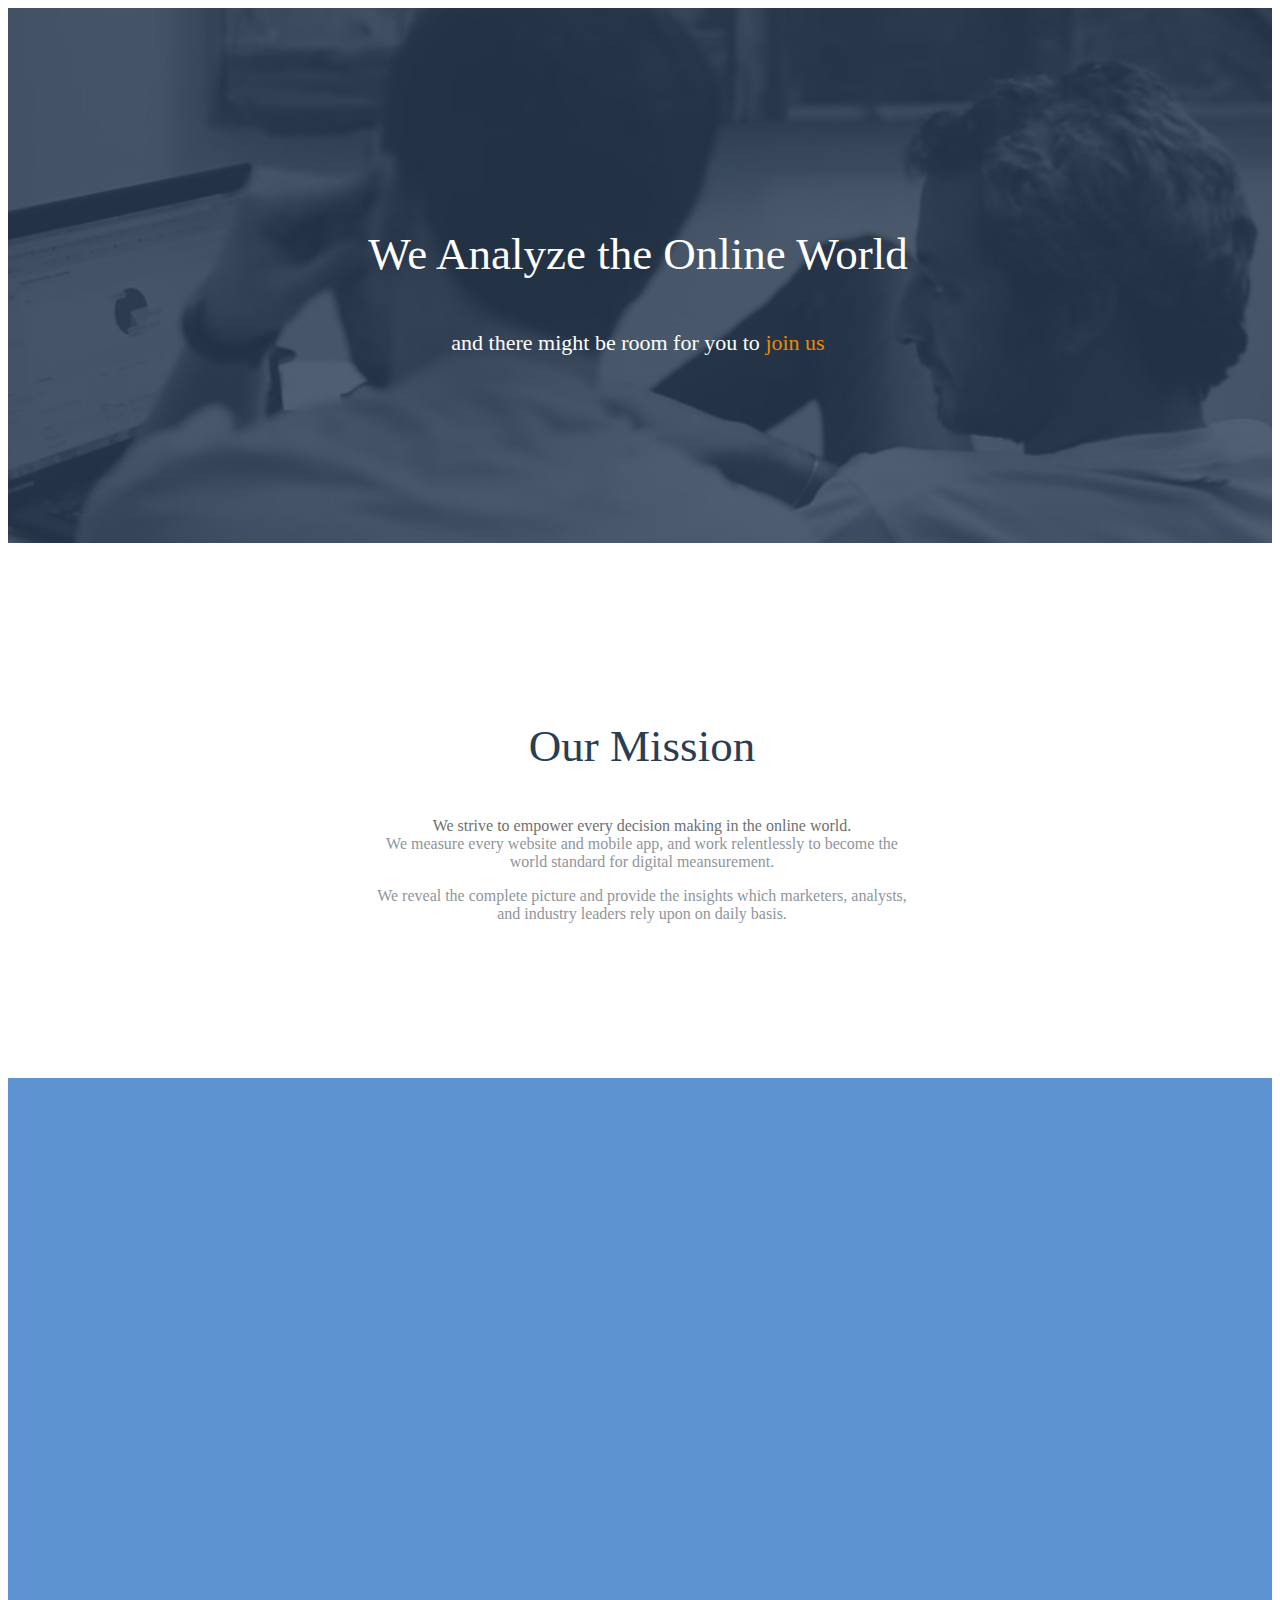
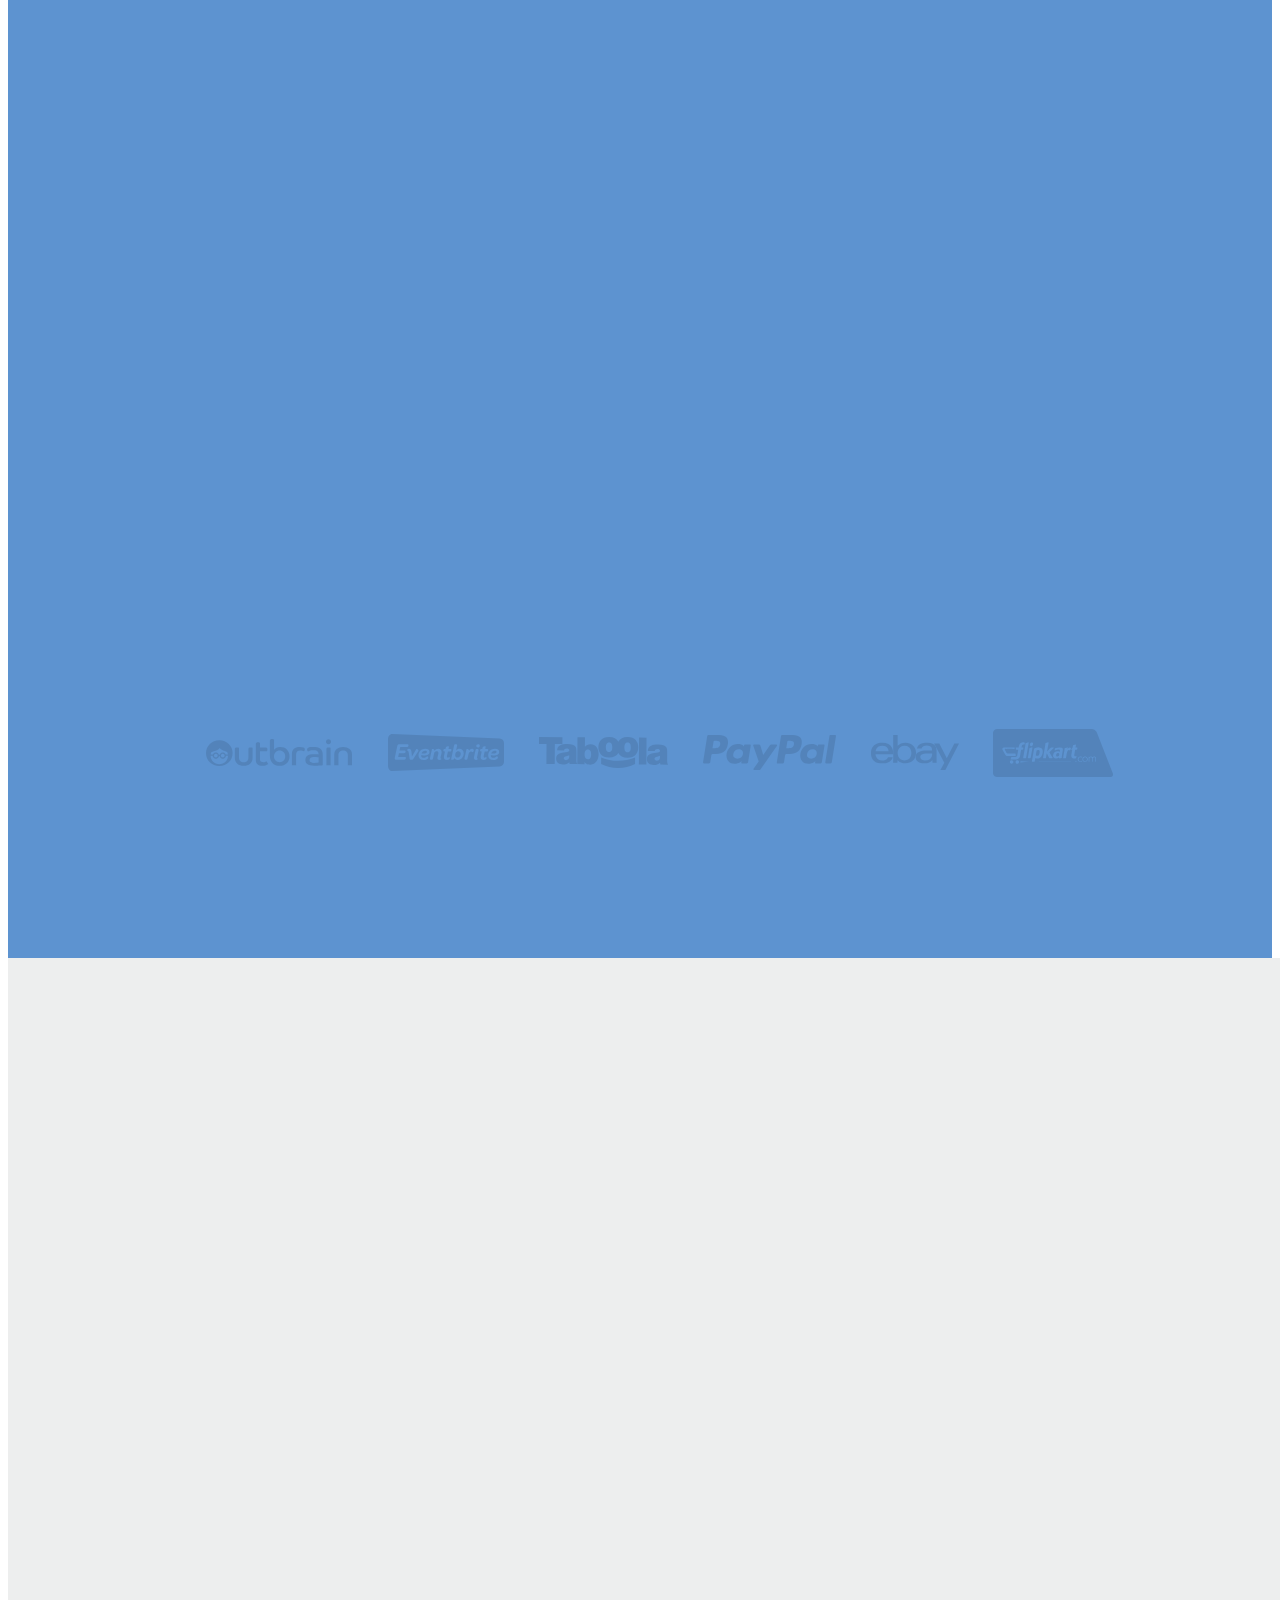
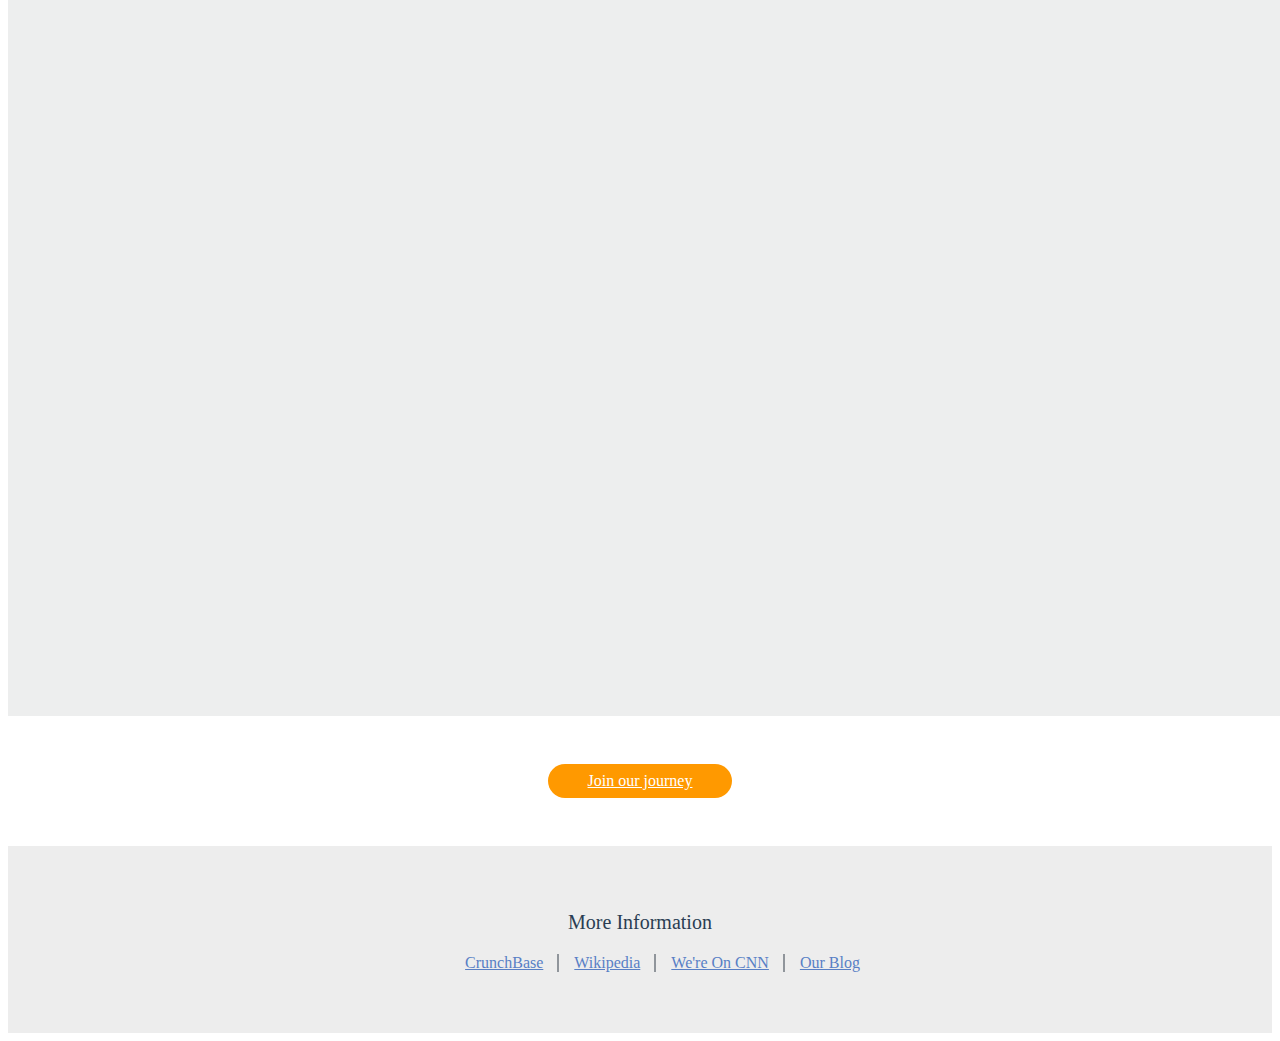
==== commit bf1833c6: "add images" ====
--- a/index.html
+++ b/index.html
@@ -103,7 +103,7 @@
 			</li>
 			<li class="sectionHistory-item js-hidden">
 				<div class="sectionHistory-block sectionHistory-imageBlock sectionHistory-block--right">
-					<img class="sectionHistory-image" src="../wp-content/themes/similarcms_2_4/images/about/nyc.png">
+					<img class="sectionHistory-image" src="images/nyc.png">
 					<div class="sectionHistory-description">
 						<span class="sectionHistory-text">Opening our US office</span>
 						<span class="sectionHistory-date">February, 2015</span>
@@ -112,7 +112,7 @@
 			</li>
 			<li class="sectionHistory-item js-hidden">
 				<div class="sectionHistory-block sectionHistory-imageBlock">
-					<img class="sectionHistory-image" src="../wp-content/themes/similarcms_2_4/images/about/nyc.png">
+					<img class="sectionHistory-image" src="images/nyc.png">
 					<div class="sectionHistory-description">
 						<span class="sectionHistory-text">Releasing the Mobile Apps Engagement features</span>
 						<span class="sectionHistory-date">january, 2015</span>
@@ -146,7 +146,7 @@
 			</li>
 			<li class="sectionHistory-item js-hidden">
 				<div class="sectionHistory-block sectionHistory-imageBlock sectionHistory-block--right">
-					<img class="sectionHistory-image" src="../wp-content/themes/similarcms_2_4/images/about/nyc.png">
+					<img class="sectionHistory-image" src="images/nyc.png">
 					<div class="sectionHistory-description">
 						<span class="sectionHistory-text">Releasing our first mobile Apps analysis product</span>
 						<span class="sectionHistory-date">May, 2014</span>
@@ -170,7 +170,7 @@
 			</li>
 			<li class="sectionHistory-item js-hidden">
 				<div class="sectionHistory-block sectionHistory-imageBlock sectionHistory-block--right">
-					<img class="sectionHistory-image" src="../wp-content/themes/similarcms_2_4/images/about/uk.png">
+					<img class="sectionHistory-image" src="images/uk.png">
 					<div class="sectionHistory-description">
 					<p class="sectionHistory-text">Opening our UK office
 					<span class="sectionHistory-date">October, 2013</span>
@@ -180,7 +180,7 @@
 			</li>
 			<li class="sectionHistory-item js-hidden">
 				<div class="sectionHistory-block sectionHistory-imageBlock">
-					<img class="sectionHistory-image" src="../wp-content/themes/similarcms_2_4/images/about/uk.png">
+					<img class="sectionHistory-image" src="images/uk.png">
 					<div class="sectionHistory-description">
 					<p class="sectionHistory-text">Releasing SimilarWeb PRO
 					<span class="sectionHistory-date">June, 2013</span>
@@ -205,7 +205,7 @@
 			</li>
 			<li class="sectionHistory-item js-hidden">
 				<div class="sectionHistory-block sectionHistory-imageBlock sectionHistory-block--right">
-					<img class="sectionHistory-image" src="../wp-content/themes/similarcms_2_4/images/about/uk.png">
+					<img class="sectionHistory-image" src="images/uk.png">
 					<div class="sectionHistory-description">
 					<p class="sectionHistory-text">growing our database to over 10M websites
 					<span class="sectionHistory-date">August, 2012</span>
--- a/css/style.css
+++ b/css/style.css
@@ -1 +1 @@
-@-webkit-keyframes widthLong{0%{width:0}50%{width:0}100%{width:215px}}@-webkit-keyframes upHeightLine{0%{height:0}100%{height:100%}}@-webkit-keyframes showOpacity{0%{opacity:0}100%{opacity:1}}@-webkit-keyframes FadeIn{0%{transform:scale3d(0, 0, 0);opacity:0}100%{transform:scale3d(1, 1, 1);opacity:1}}@-webkit-keyframes bounceIn{0%{opacity:0;-webkit-transform:scale3d(0.3, 0.3, 0.3);transform:scale3d(0.3, 0.3, 0.3)}50%{-webkit-transform:scale3d(1.1, 1.1, 1.1);transform:scale3d(1.1, 1.1, 1.1)}100%{opacity:1;-webkit-transform:scale3d(1, 1, 1);transform:scale3d(1, 1, 1)}}@keyframes widthLong{0%{width:0}50%{width:0}100%{width:215px}}@keyframes upHeightLine{0%{height:0}100%{height:100%}}@keyframes showOpacity{0%{opacity:0}100%{opacity:1}}@keyframes FadeIn{0%{transform:scale3d(0, 0, 0);opacity:0}100%{transform:scale3d(1, 1, 1);opacity:1}}@keyframes bounceIn{0%{opacity:0;-webkit-transform:scale3d(0.3, 0.3, 0.3);transform:scale3d(0.3, 0.3, 0.3)}50%{-webkit-transform:scale3d(1.05, 1.05, 1.05);transform:scale3d(1.05, 1.05, 1.05)}100%{opacity:1;-webkit-transform:scale3d(1, 1, 1);transform:scale3d(1, 1, 1)}}.icons,.people:after,.continents:after,.money:before,.business:before,.enterprise:before,.founding:before{content:"";position:absolute;background-repeat:no-repeat;opacity:0.1}.people:after{background-image:url([data-uri])}.continents:after{background-image:url([data-uri])}.money:before{background-image:url([data-uri])}.business:before{background-image:url([data-uri])}.enterprise:before{background-image:url([data-uri])}.founding:before{background-image:url([data-uri])}.outbrain{width:148px;height:28px;display:block;background-repeat:no-repeat;opacity:0.1;background-image:url([data-uri])}.eventbrite{display:block;width:117px;height:38px;opacity:0.1;background-repeat:no-repeat;background-image:url([data-uri])}.taboola{display:block;width:130px;height:31px;opacity:0.1;background-repeat:no-repeat;background-image:url([data-uri])}.paypal{display:block;width:134px;height:36px;opacity:0.1;background-repeat:no-repeat;background-image:url([data-uri])}.ebay{display:block;width:88px;height:36px;opacity:0.1;background-repeat:no-repeat;background-image:url([data-uri])}.flipkart{display:block;width:121px;height:48px;opacity:0.1;background-repeat:no-repeat;background-image:url([data-uri])}section{padding:0 10px}ul{list-style:none}h2:after{content:none;display:none}.analyzeSection{background:url(../../images/about/about_image-min.jpg) center no-repeat #425265;background-size:cover;text-align:center;white-space:nowrap}@media (max-width: 768px){.analyzeSection{background:url(../../images/about/about_image-min.jpg) 0 center no-repeat #425265;background-size:cover}}.analyzeSection:after{content:"";display:inline-block;vertical-align:middle;min-height:535px}.analyzeSection-container{display:inline-block;vertical-align:middle;white-space:normal}.analyzeSection-title{color:#fff;margin-bottom:50px;padding-top:24px;font-weight:300;font-size:45px;font-size:2.8125rem}@media (max-width: 768px){.analyzeSection-title{font-weight:300;font-size:40px;font-size:2.5rem}}.analyzeSection-text{color:#fff;font-weight:300;font-size:22px;font-size:1.375rem}@media (max-width: 768px){.analyzeSection-text{font-weight:300;font-size:20px;font-size:1.25rem}}.analyzeSection-link{text-decoration:none;opacity:0.9;color:#FF9600}.analyzeSection-link:hover{opacity:1}.missionSection{background:url(../../images/about/net.png) center -15px no-repeat;position:relative;text-align:center;white-space:nowrap}.missionSection:before{content:"";display:inline-block;vertical-align:middle;min-height:535px}.missionSection:after{content:none}@media (max-width: 1024px){.missionSection:after{content:"";display:block;position:absolute;bottom:0;width:8px;height:130px;left:50%;margin-left:-4px;background:#000;opacity:0.1}}@media (max-width: 768px){.missionSection:after{position:relative}}@media (max-width: 768px){.missionSection{background:url(../../images/about/net.png) center 40px no-repeat}}.missionSection-container{display:inline-block;vertical-align:middle;white-space:normal;max-width:530px}.missionSection-title{font-weight:100;font-size:45px;font-size:2.8125rem;margin-bottom:45px;color:#2A3D53}.missionSection-title:after{content:none}@media (max-width: 768px){.missionSection-title{margin-top:10px;font-weight:300;font-size:52px;font-size:3.25rem}}@media (max-width: 568px){.missionSection-title{margin-top:40px;font-weight:300;font-size:40px;font-size:2.5rem}}.missionSection-text{font-weight:300;font-size:16px;font-size:1rem;color:#90959B}@media (max-width: 768px){.missionSection-text{font-weight:300;font-size:24px;font-size:1.5rem}}@media (max-width: 568px){.missionSection-text{font-weight:300;font-size:20px;font-size:1.25rem}}.missionSection-text .missionSection-strongText{color:#707070;display:block}.journeySection{text-align:center;padding:48px 10px}@media (max-width: 568px){.journeySection{padding:45px 5px}}.journeySection-button{display:inline-block;border:none;padding:8px 40px;border-radius:20px;background-color:#f90;color:#fff}@media (max-width: 768px){.journeySection-button{padding:20px 115px;border-radius:50px;font-weight:300;font-size:26px;font-size:1.625rem}}@media (max-width: 568px){.journeySection-button{padding:8px 40px}}.journeySection-link{color:#fff}.infoSection{text-align:center;padding:45px 10px;background-color:#ededed}.infoSection-title{margin-bottom:20px;color:#2A3D53;font-weight:100;font-size:20px;font-size:1.25rem}@media (max-width: 768px){.infoSection-title{font-weight:300;font-size:30px;font-size:1.875rem;margin-bottom:30px}}.infoSection-item{display:inline-block;padding:0 10px 0 15px;border-left:2px solid #90959B}@media (max-width: 768px){.infoSection-item{font-weight:300;font-size:22px;font-size:1.375rem}}@media (max-width: 568px){.infoSection-item{border:none}}.infoSection-item:first-child{border:none}.infoSection-link{color:#587FC5}.infoSection-link:hover{text-decoration:underline}.sectionCompany{position:relative;text-align:center;background-color:#5D93D0;color:#fff;padding-bottom:165px}.sectionCompany:before{content:none}@media (max-width: 1024px){.sectionCompany:before{content:"";display:block;position:absolute;top:0;width:8px;height:130px;left:50%;margin-left:-4px;background:#000;opacity:0.1}}.sectionCompany:after{content:"";display:block;position:absolute;bottom:130px;width:8px;height:0;left:50%;margin-left:-4px;background:#000;opacity:0.1}@media (max-width: 1024px){.sectionCompany:after{content:"";display:block;position:absolute;bottom:0;width:8px;height:130px;left:50%;margin-left:-4px;background:#000;opacity:0.1}}.sectionCompany-container{padding-top:140px;display:inline-block;min-width:640px;max-width:640px}@media (max-width: 768px){.sectionCompany-container{min-width:100%;max-width:100%}}.sectionCompany-title{text-align:center;color:#fff}.sectionCompany-link{color:#fff;text-decoration:underline;font-weight:bold}.sectionCompany-link:hover{text-decoration:none}.sectionCompany-number{position:relative;text-align:center;z-index:1;font-weight:300;font-size:56px;font-size:3.5rem}@media (max-width: 768px){.sectionCompany-number{font-weight:300;font-size:66px;font-size:4.125rem}}@media (max-width: 481px){.sectionCompany-number{font-weight:300;font-size:40px;font-size:2.5rem}}.sectionCompany-number:hover:before{opacity:0.2}.sectionCompany-number:hover:after{opacity:0.2}.sectionCompany-number:before{z-index:-1}.sectionCompany-number:after{z-index:-1}.sectionCompany-number--circle{margin-bottom:0;margin-top:35px}@media (max-width: 768px){.sectionCompany-number--circle{margin-top:30px}}@media (max-width: 568px){.sectionCompany-number--circle{font-weight:300;font-size:66px;font-size:4.125rem}}.sectionCompany-number--dollar{display:none}@media (max-width: 768px){.sectionCompany-number--dollar{display:inline-block}}.sectionCompany-number--people{margin-right:15px}.sectionCompany-number--people:after{width:32px;height:75px;margin-left:-17px}@media (max-width: 481px){.sectionCompany-number--people:after{background-size:contain;height:44px;margin-left:-5px;margin-top:6px}}.sectionCompany-number--continents{margin:0 5px}.sectionCompany-number--continents:after{width:169px;height:84px;margin-left:-46px}@media (max-width: 481px){.sectionCompany-number--continents:after{background-size:contain;height:60px;margin-left:-42px}}.sectionCompany-number--money{padding:0 2px}.sectionCompany-number--money:before{width:57px;height:76px;margin-left:-35px;margin-top:-10px}@media (max-width: 481px){.sectionCompany-number--money:before{background-size:contain;height:60px;margin-left:-15px}}.sectionCompany-text{text-align:center}@media (max-width: 768px){.sectionCompany-text{font-weight:300;font-size:22px;font-size:1.375rem}}@media (max-width: 568px){.sectionCompany-text{font-weight:300;font-size:18px;font-size:1.125rem}}.sectionCompany-text--analyze{margin-bottom:40px}@media (max-width: 768px){.sectionCompany-text--analyze{margin-left:200px}}@media (max-width: 481px){.sectionCompany-text--analyze{margin-left:0}}.sectionCompany-text--team{display:inline-block}@media (max-width: 768px){.sectionCompany-text--team{display:block}}.sectionCompany-text--circle{margin-bottom:0;margin-top:-10px}.sectionCompany-text--data{margin:35px 0 40px -200px}@media (max-width: 768px){.sectionCompany-text--data{margin:35px 0 40px 0}}.sectionCompany-text--investors{padding-top:37px}.sectionCompany-text--clients{display:inline-block}@media (max-width: 768px){.sectionCompany-text--clients{margin:0}.sectionCompany-text--clients:first-child{margin-top:20px}}.sectionCompany-text--business{margin:30px 20px 50px 20px}@media (max-width: 768px){.sectionCompany-text--hidden{display:none}}.sectionCompany-text--show{display:none;margin-left:10px}@media (max-width: 768px){.sectionCompany-text--show{display:inline-block}}.sectionCompany-circle{position:relative;display:inline-block;width:180px;height:180px;background-color:#5484BB;border-radius:50%;margin:15px;opacity:0}@media (max-width: 1024px){.sectionCompany-circle{opacity:1}}.sectionCompany-circle--mobile:after{content:"";position:absolute;background:#5484BB;bottom:0;height:0;width:8px;display:block;margin-left:-4px;left:50%}@media (max-width: 1024px){.sectionCompany-circle--mobile:after{content:"";position:absolute;background:#5484BB;height:35px;width:8px;display:block;margin-left:-4px;left:50%;bottom:-35px}}@media (max-width: 481px){.sectionCompany-circle--mobile:after{top:-35px}}.sectionCompany-circle--website:before{content:none}@media (max-width: 1024px){.sectionCompany-circle--website:before{content:"";position:absolute;background:#5484BB;height:35px;width:8px;display:block;margin-left:-4px;left:50%;top:-35px}}@media (max-width: 481px){.sectionCompany-circle--website:before{height:30px;top:-30px}}.sectionCompany-circle--website:after{content:"";position:absolute;background:#5484BB;height:8px;width:34px;display:block;left:0;top:50%;margin-top:-4px;margin-left:-34px}@media (max-width: 481px){.sectionCompany-circle--website:after{height:35px;width:8px;top:auto;bottom:0;bottom:-35px;left:50%;margin-left:-4px}}.sectionCompany-circle--categories:before{content:none}@media (max-width: 1024px){.sectionCompany-circle--categories:before{content:"";position:absolute;background:#5484BB;height:35px;width:8px;display:block;margin-left:-4px;left:50%;top:-35px}}.sectionCompany-circle--categories:after{content:"";position:absolute;background:#5484BB;height:8px;width:0;display:block;right:0;top:50%;margin-top:-4px}@media (max-width: 1024px){.sectionCompany-circle--categories:after{content:"";position:absolute;background:#5484BB;height:8px;width:35px;display:block;right:-35px;top:50%}}@media (max-width: 481px){.sectionCompany-circle--categories:after{height:30px;width:8px;left:50%;margin-left:-4px;bottom:-30px;margin-top:-4px;top:auto}}.sectionCompany-circle--countries:before{content:"";position:absolute;background:#5484BB;height:0;width:8px;display:block;margin-left:-4px;left:50%;bottom:0}@media (max-width: 1024px){.sectionCompany-circle--countries:before{content:"";position:absolute;background:#5484BB;height:35px;width:8px;display:block;margin-left:-4px;left:50%;bottom:-35px}}.sectionCompany-circle--countries:after{content:"";position:absolute;background:#5484BB;height:8px;width:0;display:block;right:94px;top:100%;margin-top:27px}@media (max-width: 1024px){.sectionCompany-circle--countries:after{width:215px}}@media (max-width: 768px){.sectionCompany-circle--countries:after{width:107px}}@media (max-width: 481px){.sectionCompany-circle--countries:after{content:none}}.sectionCompany-circles{position:relative}.sectionCompany-circles--analyze{text-align:left}@media (max-width: 768px){.sectionCompany-circles--analyze{text-align:center}}.sectionCompany-circles--data{text-align:right}@media (max-width: 768px){.sectionCompany-circles--data{text-align:center}}.sectionCompany-clients{position:relative;margin-top:55px}@media (max-width: 481px){.sectionCompany-clients{margin-top:0}}.sectionCompany-clients:before{content:"";position:absolute;background:#5484BB;height:0;width:8px;display:block;margin-left:-4px;left:50%;top:-35px}@media (max-width: 1024px){.sectionCompany-clients:before{height:50px}}@media (max-width: 481px){.sectionCompany-clients:before{content:none}}.sectionCompany-icon{margin:0 30px}.sectionCompany-icon:hover:before{opacity:0.2}.sectionCompany-icon--enterprise{margin-left:55px}@media (max-width: 768px){.sectionCompany-icon--enterprise{display:inline-block;margin-top:35px;margin-left:80px}}@media (max-width: 768px) and (max-width: 481px){.sectionCompany-icon--enterprise{margin:35px 0px 0px 50px}}.sectionCompany-icon--enterprise:before{width:44px;height:47px;margin-left:-51px;margin-top:-26px}.sectionCompany-icon--business:before{margin-top:-17px;width:47px;height:45px;margin-left:-20px;margin-top:-24px}.sectionCompany-item{display:inline-block;vertical-align:middle;margin:0 15px}.sectionCompany-clientsLinks:hover{opacity:0.2}.sectionHistory{position:relative;width:100%;background-color:#EDEEEE}.sectionHistory:before{content:none}@media (max-width: 1024px){.sectionHistory:before{content:"";position:absolute;background:#000;height:100%;width:8px;display:block;opacity:0.1;margin-left:-4px;left:50%;top:0}}.sectionHistory-container{padding:115px 0 30px 0}.sectionHistory-title{position:relative;color:#2A3D53;font-weight:300;font-size:40px;font-size:2.5rem;display:block;background-color:#EDEEEE;padding:30px;text-align:center}.sectionHistory-list{position:relative;width:1070px;margin:0 auto;padding:0}@media (max-width: 1120px){.sectionHistory-list{width:628px}}@media (max-width: 768px){.sectionHistory-list{width:512px}}@media (max-width: 568px){.sectionHistory-list{width:430px}}@media (max-width: 481px){.sectionHistory-list{width:100%}}.sectionHistory-item:after{content:"";display:block;height:0;clear:both;visibility:hidden}.sectionHistory-block{position:relative;box-sizing:border-box;padding:10px;margin:10px 0;width:475px;z-index:1}@media (max-width: 1120px){.sectionHistory-block{width:255px}}@media (max-width: 768px){.sectionHistory-block{width:216px}}@media (max-width: 568px){.sectionHistory-block{width:179px}}@media (max-width: 481px){.sectionHistory-block{width:45%}}.sectionHistory-block:before{content:"";position:absolute;height:26px;width:26px;right:-72px;top:50%;margin-top:-13px;border-radius:50%;background-image:radial-gradient(50% 50%, #FF9600 6px, rgba(255,150,0,0.2) 7px);z-index:1}@media (max-width: 768px){.sectionHistory-block:before{right:-53px}}@media (max-width: 568px){.sectionHistory-block:before{right:-48px}}@media (max-width: 481px){.sectionHistory-block:before{height:16px;width:16px;right:-16%;margin-top:-8px;background-image:radial-gradient(50% 50%, #FF9600 3px, rgba(255,150,0,0.2) 3px);z-index:1}}.sectionHistory-block:after{content:"";position:absolute;background:#000;height:8px;width:0;display:block;opacity:0.1;right:-56px;top:50%;margin-top:-4px;margin-left:-34px;z-index:-1}@media (max-width: 1024px){.sectionHistory-block:after{width:55px}}@media (max-width: 768px){.sectionHistory-block:after{width:45px;right:-46px}}@media (max-width: 568px){.sectionHistory-block:after{width:40px;right:-40px}}@media (max-width: 481px){.sectionHistory-block:after{width:15px;right:-15px}}.sectionHistory-block--right{float:right}.sectionHistory-block--right:before{left:-72px}@media (max-width: 768px){.sectionHistory-block--right:before{left:-53px}}@media (max-width: 568px){.sectionHistory-block--right:before{left:-49px}}@media (max-width: 481px){.sectionHistory-block--right:before{left:-16%}}.sectionHistory-block--right:after{left:-22px}@media (max-width: 768px){.sectionHistory-block--right:after{left:-12px}}@media (max-width: 568px){.sectionHistory-block--right:after{left:-7px}}@media (max-width: 481px){.sectionHistory-block--right:after{left:19px}}.sectionHistory-block--right .sectionHistory-circle{left:0}@media (max-width: 768px){.sectionHistory-block--right .sectionHistory-circle{margin-left:-10px}}.sectionHistory-block--right .sectionHistory-description{text-align:left}.sectionHistory-block .sectionHistory-text{margin-bottom:0;color:#2A3D53;font-weight:300;font-size:15px;font-size:0.9375rem}.sectionHistory-block .sectionHistory-date{font-weight:300;font-size:13px;font-size:0.8125rem;color:#90959B}@media (max-width: 768px){.sectionHistory-block .sectionHistory-date{display:block}}.sectionHistory-imageBlock{background-color:#fff;border-radius:4px;margin:-30px 0}@media (max-width: 768px){.sectionHistory-imageBlock{margin:-60px 0 -30px 0}}.sectionHistory-iconBlock{text-align:right;margin:25px 0}@media (max-width: 768px){.sectionHistory-iconBlock{margin:-10px 0}}.sectionHistory-iconBlock .sectionHistory-text{vertical-align:middle;display:inline-block;margin:0;padding-right:60px}@media (max-width: 768px){.sectionHistory-iconBlock .sectionHistory-text{padding-right:0}}.sectionHistory-iconBlock .sectionHistory-text .sectionHistory-date{width:100%}@media (max-width: 768px){.sectionHistory-iconBlock.sectionHistory-block:before{top:12px}}@media (max-width: 768px){.sectionHistory-iconBlock.sectionHistory-block:after{top:12px}}.sectionHistory-iconBlock.sectionHistory-block--right{text-align:left}.sectionHistory-iconBlock.sectionHistory-block--right .sectionHistory-text{padding-left:60px;padding-right:0}@media (max-width: 768px){.sectionHistory-iconBlock.sectionHistory-block--right .sectionHistory-text{padding-left:0}}.sectionHistory-iconBlock.sectionHistory-block--right .sectionHistory-text .sectionHistory-date{display:run-in}.sectionHistory-iconBlock.sectionHistory-block--right .sectionHistory-icon.money:before{margin-left:17px;margin-top:10px}.sectionHistory-iconBlock.sectionHistory-block--right .sectionHistory-icon.founding:before{height:34px;background-size:contain;margin-left:17px;margin-top:16px;width:30px}.sectionHistory-iconBlock.sectionHistory-block--right .sectionHistory-icon.people:after{height:36px;background-size:contain;margin-left:24px;margin-top:10px;width:30px}.sectionHistory-dateBlock{width:100%;text-align:center;padding:10px 0;font-weight:300;font-size:13px;font-size:0.8125rem}@media (max-width: 768px){.sectionHistory-dateBlock{margin:35px 0}}.sectionHistory-dateBlock:before{content:none}.sectionHistory-dateBlock:after{content:none}.sectionHistory-image{width:235px;vertical-align:middle}@media (max-width: 768px){.sectionHistory-image{width:100%}}.sectionHistory-description{display:inline-block;vertical-align:middle;width:40%;padding-left:10px}.sectionHistory-description .sectionHistory-text .sectionHistory-date{display:block}@media (max-width: 1120px){.sectionHistory-description{width:95%;text-align:right}}@media (max-width: 768px){.sectionHistory-description{padding-left:0}}.sectionHistory-circle{position:absolute;right:0;width:60px;height:60px;border-radius:50%;top:50%;margin-top:-30px;background-color:#fff}@media (max-width: 768px){.sectionHistory-circle{position:relative;margin-top:-30px;background-color:#fff;display:inline-block;margin-right:-10px}}.sectionHistory-year{position:relative;display:inline-block;background-color:#fff;padding:0px 15px;border-radius:4px;font-weight:300;font-size:15px;font-size:0.9375rem}@media (max-width: 768px){.sectionHistory-year{margin:0px 0 30px 0px}}.sectionHistory-icon.money:before{height:34px;width:34px;background-size:contain;margin-left:-43px;margin-top:10px}.sectionHistory-icon.founding:before{height:34px;background-size:contain;margin-left:-43px;margin-top:16px;width:30px}.sectionHistory-icon.people:after{height:36px;background-size:contain;margin-left:-37px;margin-top:11px;width:30px}.js-hidden{visibility:hidden;opacity:0}@media (max-width: 1024px){.js-hidden{visibility:visible;opacity:1}}.js-show-hidden{animation:showOpacity 1s;opacity:1;visibility:visible}.sectionCompany.js-after:after{transition:0.7s;height:130px;bottom:0}.section-line{width:8px;height:0;position:absolute;background-color:#000;left:50%;margin-left:-4px;opacity:0.1;margin-top:-130px}.sectionHistory-line{margin-top:0}.sectionHistory-line.js-show-hidden-line{animation:upHeightLine 5s;height:100%}.js-show-hidden-line{transition:2s;opacity:0.1;height:260px}.sectionCompany-text.js-show-hidden .sectionCompany-number{animation:bounceIn 0.8s}.sectionCompany-circle.js-show-circle .sectionCompany-number{animation:bounceIn 0.8s}.upperLine{position:absolute;width:8px;height:0;background-color:#5484BB;top:0;left:50%;margin-left:-5px;margin-top:-20px;visibility:hidden;z-index:1}.js-upperLine{transition:0.7s;visibility:visible;height:75px}.js-show-circle{animation:FadeIn 0.5s;opacity:1}.js-show-circle.sectionCompany-circle--website:after{width:0;margin-left:0}.js-after.sectionCompany-circle--website:after{transition:0.7s;width:80px;margin-left:-80px}.js-after.sectionCompany-circle--mobile:after{transition:0.7s;bottom:-34px;height:34px}.js-after.sectionCompany-circle--categories:after{transition:0.7s;width:70px;right:-70px}.js-after.sectionCompany-circle--countries:before{transition:0.7s;height:35px;bottom:-35px}.js-after.sectionCompany-circle--countries:after{animation:widthLong 1.4s;width:215px}.js-after.sectionCompany-clients:before{transition:1.4s;height:50px}.sectionHistory-item.js-show-hidden .sectionHistory-block:after{transition:1s;width:56px}
+@-webkit-keyframes widthLong{0%{width:0}50%{width:0}100%{width:215px}}@-webkit-keyframes upHeightLine{0%{height:0}100%{height:100%}}@-webkit-keyframes showOpacity{0%{opacity:0}100%{opacity:1}}@-webkit-keyframes FadeIn{0%{transform:scale3d(0, 0, 0);opacity:0}100%{transform:scale3d(1, 1, 1);opacity:1}}@-webkit-keyframes bounceIn{0%{opacity:0;-webkit-transform:scale3d(0.3, 0.3, 0.3);transform:scale3d(0.3, 0.3, 0.3)}50%{-webkit-transform:scale3d(1.1, 1.1, 1.1);transform:scale3d(1.1, 1.1, 1.1)}100%{opacity:1;-webkit-transform:scale3d(1, 1, 1);transform:scale3d(1, 1, 1)}}@keyframes widthLong{0%{width:0}50%{width:0}100%{width:215px}}@keyframes upHeightLine{0%{height:0}100%{height:100%}}@keyframes showOpacity{0%{opacity:0}100%{opacity:1}}@keyframes FadeIn{0%{transform:scale3d(0, 0, 0);opacity:0}100%{transform:scale3d(1, 1, 1);opacity:1}}@keyframes bounceIn{0%{opacity:0;-webkit-transform:scale3d(0.3, 0.3, 0.3);transform:scale3d(0.3, 0.3, 0.3)}50%{-webkit-transform:scale3d(1.05, 1.05, 1.05);transform:scale3d(1.05, 1.05, 1.05)}100%{opacity:1;-webkit-transform:scale3d(1, 1, 1);transform:scale3d(1, 1, 1)}}.icons,.people:after,.continents:after,.money:before,.business:before,.enterprise:before,.founding:before{content:"";position:absolute;background-repeat:no-repeat;opacity:0.1}.people:after{background-image:url([data-uri])}.continents:after{background-image:url([data-uri])}.money:before{background-image:url([data-uri])}.business:before{background-image:url([data-uri])}.enterprise:before{background-image:url([data-uri])}.founding:before{background-image:url([data-uri])}.outbrain{width:148px;height:28px;display:block;background-repeat:no-repeat;opacity:0.1;background-image:url([data-uri])}.eventbrite{display:block;width:117px;height:38px;opacity:0.1;background-repeat:no-repeat;background-image:url([data-uri])}.taboola{display:block;width:130px;height:31px;opacity:0.1;background-repeat:no-repeat;background-image:url([data-uri])}.paypal{display:block;width:134px;height:36px;opacity:0.1;background-repeat:no-repeat;background-image:url([data-uri])}.ebay{display:block;width:88px;height:36px;opacity:0.1;background-repeat:no-repeat;background-image:url([data-uri])}.flipkart{display:block;width:121px;height:48px;opacity:0.1;background-repeat:no-repeat;background-image:url([data-uri])}section{padding:0 10px}ul{list-style:none}h2:after{content:none;display:none}.analyzeSection{background:url(../images/about_image-min.jpg) center no-repeat #425265;background-size:cover;text-align:center;white-space:nowrap}@media (max-width: 768px){.analyzeSection{background:url(../images/about_image-min.jpg) 0 center no-repeat #425265;background-size:cover}}.analyzeSection:after{content:"";display:inline-block;vertical-align:middle;min-height:535px}.analyzeSection-container{display:inline-block;vertical-align:middle;white-space:normal}.analyzeSection-title{color:#fff;margin-bottom:50px;padding-top:24px;font-weight:300;font-size:45px;font-size:2.8125rem}@media (max-width: 768px){.analyzeSection-title{font-weight:300;font-size:40px;font-size:2.5rem}}.analyzeSection-text{color:#fff;font-weight:300;font-size:22px;font-size:1.375rem}@media (max-width: 768px){.analyzeSection-text{font-weight:300;font-size:20px;font-size:1.25rem}}.analyzeSection-link{text-decoration:none;opacity:0.9;color:#FF9600}.analyzeSection-link:hover{opacity:1}.missionSection{background:url(../images/net.png) center -15px no-repeat;position:relative;text-align:center;white-space:nowrap}.missionSection:before{content:"";display:inline-block;vertical-align:middle;min-height:535px}.missionSection:after{content:none}@media (max-width: 1024px){.missionSection:after{content:"";display:block;position:absolute;bottom:0;width:8px;height:130px;left:50%;margin-left:-4px;background:#000;opacity:0.1}}@media (max-width: 768px){.missionSection:after{position:relative}}@media (max-width: 768px){.missionSection{background:url(../images/net.png) center 40px no-repeat}}.missionSection-container{display:inline-block;vertical-align:middle;white-space:normal;max-width:530px}.missionSection-title{font-weight:100;font-size:45px;font-size:2.8125rem;margin-bottom:45px;color:#2A3D53}.missionSection-title:after{content:none}@media (max-width: 768px){.missionSection-title{margin-top:10px;font-weight:300;font-size:52px;font-size:3.25rem}}@media (max-width: 568px){.missionSection-title{margin-top:40px;font-weight:300;font-size:40px;font-size:2.5rem}}.missionSection-text{font-weight:300;font-size:16px;font-size:1rem;color:#90959B}@media (max-width: 768px){.missionSection-text{font-weight:300;font-size:24px;font-size:1.5rem}}@media (max-width: 568px){.missionSection-text{font-weight:300;font-size:20px;font-size:1.25rem}}.missionSection-text .missionSection-strongText{color:#707070;display:block}.journeySection{text-align:center;padding:48px 10px}@media (max-width: 568px){.journeySection{padding:45px 5px}}.journeySection-button{display:inline-block;border:none;padding:8px 40px;border-radius:20px;background-color:#f90;color:#fff}@media (max-width: 768px){.journeySection-button{padding:20px 115px;border-radius:50px;font-weight:300;font-size:26px;font-size:1.625rem}}@media (max-width: 568px){.journeySection-button{padding:8px 40px}}.journeySection-link{color:#fff}.infoSection{text-align:center;padding:45px 10px;background-color:#ededed}.infoSection-title{margin-bottom:20px;color:#2A3D53;font-weight:100;font-size:20px;font-size:1.25rem}@media (max-width: 768px){.infoSection-title{font-weight:300;font-size:30px;font-size:1.875rem;margin-bottom:30px}}.infoSection-item{display:inline-block;padding:0 10px 0 15px;border-left:2px solid #90959B}@media (max-width: 768px){.infoSection-item{font-weight:300;font-size:22px;font-size:1.375rem}}@media (max-width: 568px){.infoSection-item{border:none}}.infoSection-item:first-child{border:none}.infoSection-link{color:#587FC5}.infoSection-link:hover{text-decoration:underline}.sectionCompany{position:relative;text-align:center;background-color:#5D93D0;color:#fff;padding-bottom:165px}.sectionCompany:before{content:none}@media (max-width: 1024px){.sectionCompany:before{content:"";display:block;position:absolute;top:0;width:8px;height:130px;left:50%;margin-left:-4px;background:#000;opacity:0.1}}.sectionCompany:after{content:"";display:block;position:absolute;bottom:130px;width:8px;height:0;left:50%;margin-left:-4px;background:#000;opacity:0.1}@media (max-width: 1024px){.sectionCompany:after{content:"";display:block;position:absolute;bottom:0;width:8px;height:130px;left:50%;margin-left:-4px;background:#000;opacity:0.1}}.sectionCompany-container{padding-top:140px;display:inline-block;min-width:640px;max-width:640px}@media (max-width: 768px){.sectionCompany-container{min-width:100%;max-width:100%}}.sectionCompany-title{text-align:center;color:#fff}.sectionCompany-link{color:#fff;text-decoration:underline;font-weight:bold}.sectionCompany-link:hover{text-decoration:none}.sectionCompany-number{position:relative;text-align:center;z-index:1;font-weight:300;font-size:56px;font-size:3.5rem}@media (max-width: 768px){.sectionCompany-number{font-weight:300;font-size:66px;font-size:4.125rem}}@media (max-width: 481px){.sectionCompany-number{font-weight:300;font-size:40px;font-size:2.5rem}}.sectionCompany-number:hover:before{opacity:0.2}.sectionCompany-number:hover:after{opacity:0.2}.sectionCompany-number:before{z-index:-1}.sectionCompany-number:after{z-index:-1}.sectionCompany-number--circle{margin-bottom:0;margin-top:35px}@media (max-width: 768px){.sectionCompany-number--circle{margin-top:30px}}@media (max-width: 568px){.sectionCompany-number--circle{font-weight:300;font-size:66px;font-size:4.125rem}}.sectionCompany-number--dollar{display:none}@media (max-width: 768px){.sectionCompany-number--dollar{display:inline-block}}.sectionCompany-number--people{margin-right:15px}.sectionCompany-number--people:after{width:32px;height:75px;margin-left:-17px}@media (max-width: 481px){.sectionCompany-number--people:after{background-size:contain;height:44px;margin-left:-5px;margin-top:6px}}.sectionCompany-number--continents{margin:0 5px}.sectionCompany-number--continents:after{width:169px;height:84px;margin-left:-46px}@media (max-width: 481px){.sectionCompany-number--continents:after{background-size:contain;height:60px;margin-left:-42px}}.sectionCompany-number--money{padding:0 2px}.sectionCompany-number--money:before{width:57px;height:76px;margin-left:-35px;margin-top:-10px}@media (max-width: 481px){.sectionCompany-number--money:before{background-size:contain;height:60px;margin-left:-15px}}.sectionCompany-text{text-align:center}@media (max-width: 768px){.sectionCompany-text{font-weight:300;font-size:22px;font-size:1.375rem}}@media (max-width: 568px){.sectionCompany-text{font-weight:300;font-size:18px;font-size:1.125rem}}.sectionCompany-text--analyze{margin-bottom:40px}@media (max-width: 768px){.sectionCompany-text--analyze{margin-left:200px}}@media (max-width: 481px){.sectionCompany-text--analyze{margin-left:0}}.sectionCompany-text--team{display:inline-block}@media (max-width: 768px){.sectionCompany-text--team{display:block}}.sectionCompany-text--circle{margin-bottom:0;margin-top:-10px}.sectionCompany-text--data{margin:35px 0 40px -200px}@media (max-width: 768px){.sectionCompany-text--data{margin:35px 0 40px 0}}.sectionCompany-text--investors{padding-top:37px}.sectionCompany-text--clients{display:inline-block}@media (max-width: 768px){.sectionCompany-text--clients{margin:0}.sectionCompany-text--clients:first-child{margin-top:20px}}.sectionCompany-text--business{margin:30px 20px 50px 20px}@media (max-width: 768px){.sectionCompany-text--hidden{display:none}}.sectionCompany-text--show{display:none;margin-left:10px}@media (max-width: 768px){.sectionCompany-text--show{display:inline-block}}.sectionCompany-circle{position:relative;display:inline-block;width:180px;height:180px;background-color:#5484BB;border-radius:50%;margin:15px;opacity:0}@media (max-width: 1024px){.sectionCompany-circle{opacity:1}}.sectionCompany-circle--mobile:after{content:"";position:absolute;background:#5484BB;bottom:0;height:0;width:8px;display:block;margin-left:-4px;left:50%}@media (max-width: 1024px){.sectionCompany-circle--mobile:after{content:"";position:absolute;background:#5484BB;height:35px;width:8px;display:block;margin-left:-4px;left:50%;bottom:-35px}}@media (max-width: 481px){.sectionCompany-circle--mobile:after{top:-35px}}.sectionCompany-circle--website:before{content:none}@media (max-width: 1024px){.sectionCompany-circle--website:before{content:"";position:absolute;background:#5484BB;height:35px;width:8px;display:block;margin-left:-4px;left:50%;top:-35px}}@media (max-width: 481px){.sectionCompany-circle--website:before{height:30px;top:-30px}}.sectionCompany-circle--website:after{content:"";position:absolute;background:#5484BB;height:8px;width:34px;display:block;left:0;top:50%;margin-top:-4px;margin-left:-34px}@media (max-width: 481px){.sectionCompany-circle--website:after{height:35px;width:8px;top:auto;bottom:0;bottom:-35px;left:50%;margin-left:-4px}}.sectionCompany-circle--categories:before{content:none}@media (max-width: 1024px){.sectionCompany-circle--categories:before{content:"";position:absolute;background:#5484BB;height:35px;width:8px;display:block;margin-left:-4px;left:50%;top:-35px}}.sectionCompany-circle--categories:after{content:"";position:absolute;background:#5484BB;height:8px;width:0;display:block;right:0;top:50%;margin-top:-4px}@media (max-width: 1024px){.sectionCompany-circle--categories:after{content:"";position:absolute;background:#5484BB;height:8px;width:35px;display:block;right:-35px;top:50%}}@media (max-width: 481px){.sectionCompany-circle--categories:after{height:30px;width:8px;left:50%;margin-left:-4px;bottom:-30px;margin-top:-4px;top:auto}}.sectionCompany-circle--countries:before{content:"";position:absolute;background:#5484BB;height:0;width:8px;display:block;margin-left:-4px;left:50%;bottom:0}@media (max-width: 1024px){.sectionCompany-circle--countries:before{content:"";position:absolute;background:#5484BB;height:35px;width:8px;display:block;margin-left:-4px;left:50%;bottom:-35px}}.sectionCompany-circle--countries:after{content:"";position:absolute;background:#5484BB;height:8px;width:0;display:block;right:94px;top:100%;margin-top:27px}@media (max-width: 1024px){.sectionCompany-circle--countries:after{width:215px}}@media (max-width: 768px){.sectionCompany-circle--countries:after{width:107px}}@media (max-width: 481px){.sectionCompany-circle--countries:after{content:none}}.sectionCompany-circles{position:relative}.sectionCompany-circles--analyze{text-align:left}@media (max-width: 768px){.sectionCompany-circles--analyze{text-align:center}}.sectionCompany-circles--data{text-align:right}@media (max-width: 768px){.sectionCompany-circles--data{text-align:center}}.sectionCompany-clients{position:relative;margin-top:55px}@media (max-width: 481px){.sectionCompany-clients{margin-top:0}}.sectionCompany-clients:before{content:"";position:absolute;background:#5484BB;height:0;width:8px;display:block;margin-left:-4px;left:50%;top:-35px}@media (max-width: 1024px){.sectionCompany-clients:before{height:50px}}@media (max-width: 481px){.sectionCompany-clients:before{content:none}}.sectionCompany-icon{margin:0 30px}.sectionCompany-icon:hover:before{opacity:0.2}.sectionCompany-icon--enterprise{margin-left:55px}@media (max-width: 768px){.sectionCompany-icon--enterprise{display:inline-block;margin-top:35px;margin-left:80px}}@media (max-width: 768px) and (max-width: 481px){.sectionCompany-icon--enterprise{margin:35px 0px 0px 50px}}.sectionCompany-icon--enterprise:before{width:44px;height:47px;margin-left:-51px;margin-top:-26px}.sectionCompany-icon--business:before{margin-top:-17px;width:47px;height:45px;margin-left:-20px;margin-top:-24px}.sectionCompany-item{display:inline-block;vertical-align:middle;margin:0 15px}.sectionCompany-clientsLinks:hover{opacity:0.2}.sectionHistory{position:relative;width:100%;background-color:#EDEEEE}.sectionHistory:before{content:none}@media (max-width: 1024px){.sectionHistory:before{content:"";position:absolute;background:#000;height:100%;width:8px;display:block;opacity:0.1;margin-left:-4px;left:50%;top:0}}.sectionHistory-container{padding:115px 0 30px 0}.sectionHistory-title{position:relative;color:#2A3D53;font-weight:300;font-size:40px;font-size:2.5rem;display:block;background-color:#EDEEEE;padding:30px;text-align:center}.sectionHistory-list{position:relative;width:1070px;margin:0 auto;padding:0}@media (max-width: 1120px){.sectionHistory-list{width:628px}}@media (max-width: 768px){.sectionHistory-list{width:512px}}@media (max-width: 568px){.sectionHistory-list{width:430px}}@media (max-width: 481px){.sectionHistory-list{width:100%}}.sectionHistory-item:after{content:"";display:block;height:0;clear:both;visibility:hidden}.sectionHistory-block{position:relative;box-sizing:border-box;padding:10px;margin:10px 0;width:475px;z-index:1}@media (max-width: 1120px){.sectionHistory-block{width:255px}}@media (max-width: 768px){.sectionHistory-block{width:216px}}@media (max-width: 568px){.sectionHistory-block{width:179px}}@media (max-width: 481px){.sectionHistory-block{width:45%}}.sectionHistory-block:before{content:"";position:absolute;height:26px;width:26px;right:-72px;top:50%;margin-top:-13px;border-radius:50%;background-image:radial-gradient(50% 50%, #FF9600 6px, rgba(255,150,0,0.2) 7px);z-index:1}@media (max-width: 768px){.sectionHistory-block:before{right:-53px}}@media (max-width: 568px){.sectionHistory-block:before{right:-48px}}@media (max-width: 481px){.sectionHistory-block:before{height:16px;width:16px;right:-16%;margin-top:-8px;background-image:radial-gradient(50% 50%, #FF9600 3px, rgba(255,150,0,0.2) 3px);z-index:1}}.sectionHistory-block:after{content:"";position:absolute;background:#000;height:8px;width:0;display:block;opacity:0.1;right:-56px;top:50%;margin-top:-4px;margin-left:-34px;z-index:-1}@media (max-width: 1024px){.sectionHistory-block:after{width:55px}}@media (max-width: 768px){.sectionHistory-block:after{width:45px;right:-46px}}@media (max-width: 568px){.sectionHistory-block:after{width:40px;right:-40px}}@media (max-width: 481px){.sectionHistory-block:after{width:15px;right:-15px}}.sectionHistory-block--right{float:right}.sectionHistory-block--right:before{left:-72px}@media (max-width: 768px){.sectionHistory-block--right:before{left:-53px}}@media (max-width: 568px){.sectionHistory-block--right:before{left:-49px}}@media (max-width: 481px){.sectionHistory-block--right:before{left:-16%}}.sectionHistory-block--right:after{left:-22px}@media (max-width: 768px){.sectionHistory-block--right:after{left:-12px}}@media (max-width: 568px){.sectionHistory-block--right:after{left:-7px}}@media (max-width: 481px){.sectionHistory-block--right:after{left:19px}}.sectionHistory-block--right .sectionHistory-circle{left:0}@media (max-width: 768px){.sectionHistory-block--right .sectionHistory-circle{margin-left:-10px}}.sectionHistory-block--right .sectionHistory-description{text-align:left}.sectionHistory-block .sectionHistory-text{margin-bottom:0;color:#2A3D53;font-weight:300;font-size:15px;font-size:0.9375rem}.sectionHistory-block .sectionHistory-date{font-weight:300;font-size:13px;font-size:0.8125rem;color:#90959B}@media (max-width: 768px){.sectionHistory-block .sectionHistory-date{display:block}}.sectionHistory-imageBlock{background-color:#fff;border-radius:4px;margin:-30px 0}@media (max-width: 768px){.sectionHistory-imageBlock{margin:-60px 0 -30px 0}}.sectionHistory-iconBlock{text-align:right;margin:25px 0}@media (max-width: 768px){.sectionHistory-iconBlock{margin:-10px 0}}.sectionHistory-iconBlock .sectionHistory-text{vertical-align:middle;display:inline-block;margin:0;padding-right:60px}@media (max-width: 768px){.sectionHistory-iconBlock .sectionHistory-text{padding-right:0}}.sectionHistory-iconBlock .sectionHistory-text .sectionHistory-date{width:100%}@media (max-width: 768px){.sectionHistory-iconBlock.sectionHistory-block:before{top:12px}}@media (max-width: 768px){.sectionHistory-iconBlock.sectionHistory-block:after{top:12px}}.sectionHistory-iconBlock.sectionHistory-block--right{text-align:left}.sectionHistory-iconBlock.sectionHistory-block--right .sectionHistory-text{padding-left:60px;padding-right:0}@media (max-width: 768px){.sectionHistory-iconBlock.sectionHistory-block--right .sectionHistory-text{padding-left:0}}.sectionHistory-iconBlock.sectionHistory-block--right .sectionHistory-text .sectionHistory-date{display:run-in}.sectionHistory-iconBlock.sectionHistory-block--right .sectionHistory-icon.money:before{margin-left:17px;margin-top:10px}.sectionHistory-iconBlock.sectionHistory-block--right .sectionHistory-icon.founding:before{height:34px;background-size:contain;margin-left:17px;margin-top:16px;width:30px}.sectionHistory-iconBlock.sectionHistory-block--right .sectionHistory-icon.people:after{height:36px;background-size:contain;margin-left:24px;margin-top:10px;width:30px}.sectionHistory-dateBlock{width:100%;text-align:center;padding:10px 0;font-weight:300;font-size:13px;font-size:0.8125rem}@media (max-width: 768px){.sectionHistory-dateBlock{margin:35px 0}}.sectionHistory-dateBlock:before{content:none}.sectionHistory-dateBlock:after{content:none}.sectionHistory-image{width:235px;vertical-align:middle}@media (max-width: 768px){.sectionHistory-image{width:100%}}.sectionHistory-description{display:inline-block;vertical-align:middle;width:40%;padding-left:10px}.sectionHistory-description .sectionHistory-text .sectionHistory-date{display:block}@media (max-width: 1120px){.sectionHistory-description{width:95%;text-align:right}}@media (max-width: 768px){.sectionHistory-description{padding-left:0}}.sectionHistory-circle{position:absolute;right:0;width:60px;height:60px;border-radius:50%;top:50%;margin-top:-30px;background-color:#fff}@media (max-width: 768px){.sectionHistory-circle{position:relative;margin-top:-30px;background-color:#fff;display:inline-block;margin-right:-10px}}.sectionHistory-year{position:relative;display:inline-block;background-color:#fff;padding:0px 15px;border-radius:4px;font-weight:300;font-size:15px;font-size:0.9375rem}@media (max-width: 768px){.sectionHistory-year{margin:0px 0 30px 0px}}.sectionHistory-icon.money:before{height:34px;width:34px;background-size:contain;margin-left:-43px;margin-top:10px}.sectionHistory-icon.founding:before{height:34px;background-size:contain;margin-left:-43px;margin-top:16px;width:30px}.sectionHistory-icon.people:after{height:36px;background-size:contain;margin-left:-37px;margin-top:11px;width:30px}.js-hidden{visibility:hidden;opacity:0}@media (max-width: 1024px){.js-hidden{visibility:visible;opacity:1}}.js-show-hidden{animation:showOpacity 1s;opacity:1;visibility:visible}.sectionCompany.js-after:after{transition:0.7s;height:130px;bottom:0}.section-line{width:8px;height:0;position:absolute;background-color:#000;left:50%;margin-left:-4px;opacity:0.1;margin-top:-130px}.sectionHistory-line{margin-top:0}.sectionHistory-line.js-show-hidden-line{animation:upHeightLine 5s;height:100%}.js-show-hidden-line{transition:2s;opacity:0.1;height:260px}.sectionCompany-text.js-show-hidden .sectionCompany-number{animation:bounceIn 0.8s}.sectionCompany-circle.js-show-circle .sectionCompany-number{animation:bounceIn 0.8s}.upperLine{position:absolute;width:8px;height:0;background-color:#5484BB;top:0;left:50%;margin-left:-5px;margin-top:-20px;visibility:hidden;z-index:1}.js-upperLine{transition:0.7s;visibility:visible;height:75px}.js-show-circle{animation:FadeIn 0.5s;opacity:1}.js-show-circle.sectionCompany-circle--website:after{width:0;margin-left:0}.js-after.sectionCompany-circle--website:after{transition:0.7s;width:80px;margin-left:-80px}.js-after.sectionCompany-circle--mobile:after{transition:0.7s;bottom:-34px;height:34px}.js-after.sectionCompany-circle--categories:after{transition:0.7s;width:70px;right:-70px}.js-after.sectionCompany-circle--countries:before{transition:0.7s;height:35px;bottom:-35px}.js-after.sectionCompany-circle--countries:after{animation:widthLong 1.4s;width:215px}.js-after.sectionCompany-clients:before{transition:1.4s;height:50px}.sectionHistory-item.js-show-hidden .sectionHistory-block:after{transition:1s;width:56px}
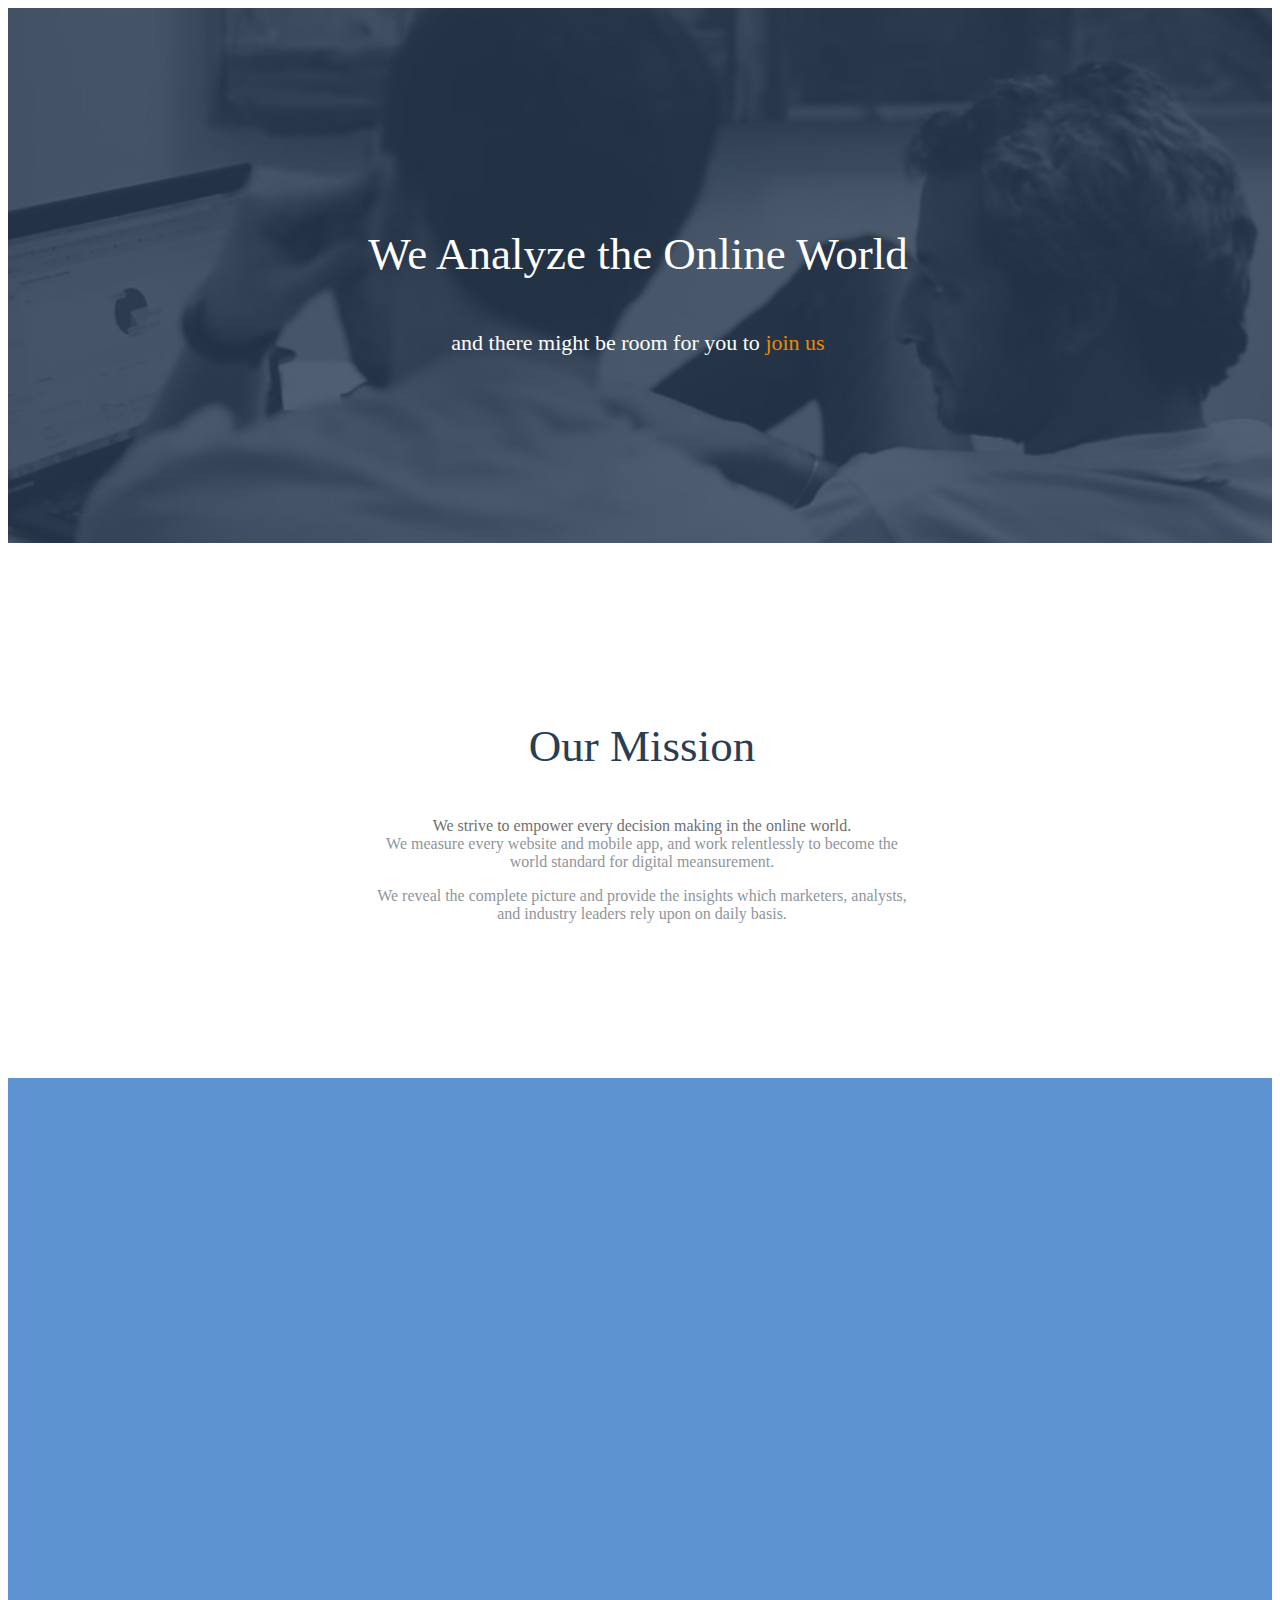
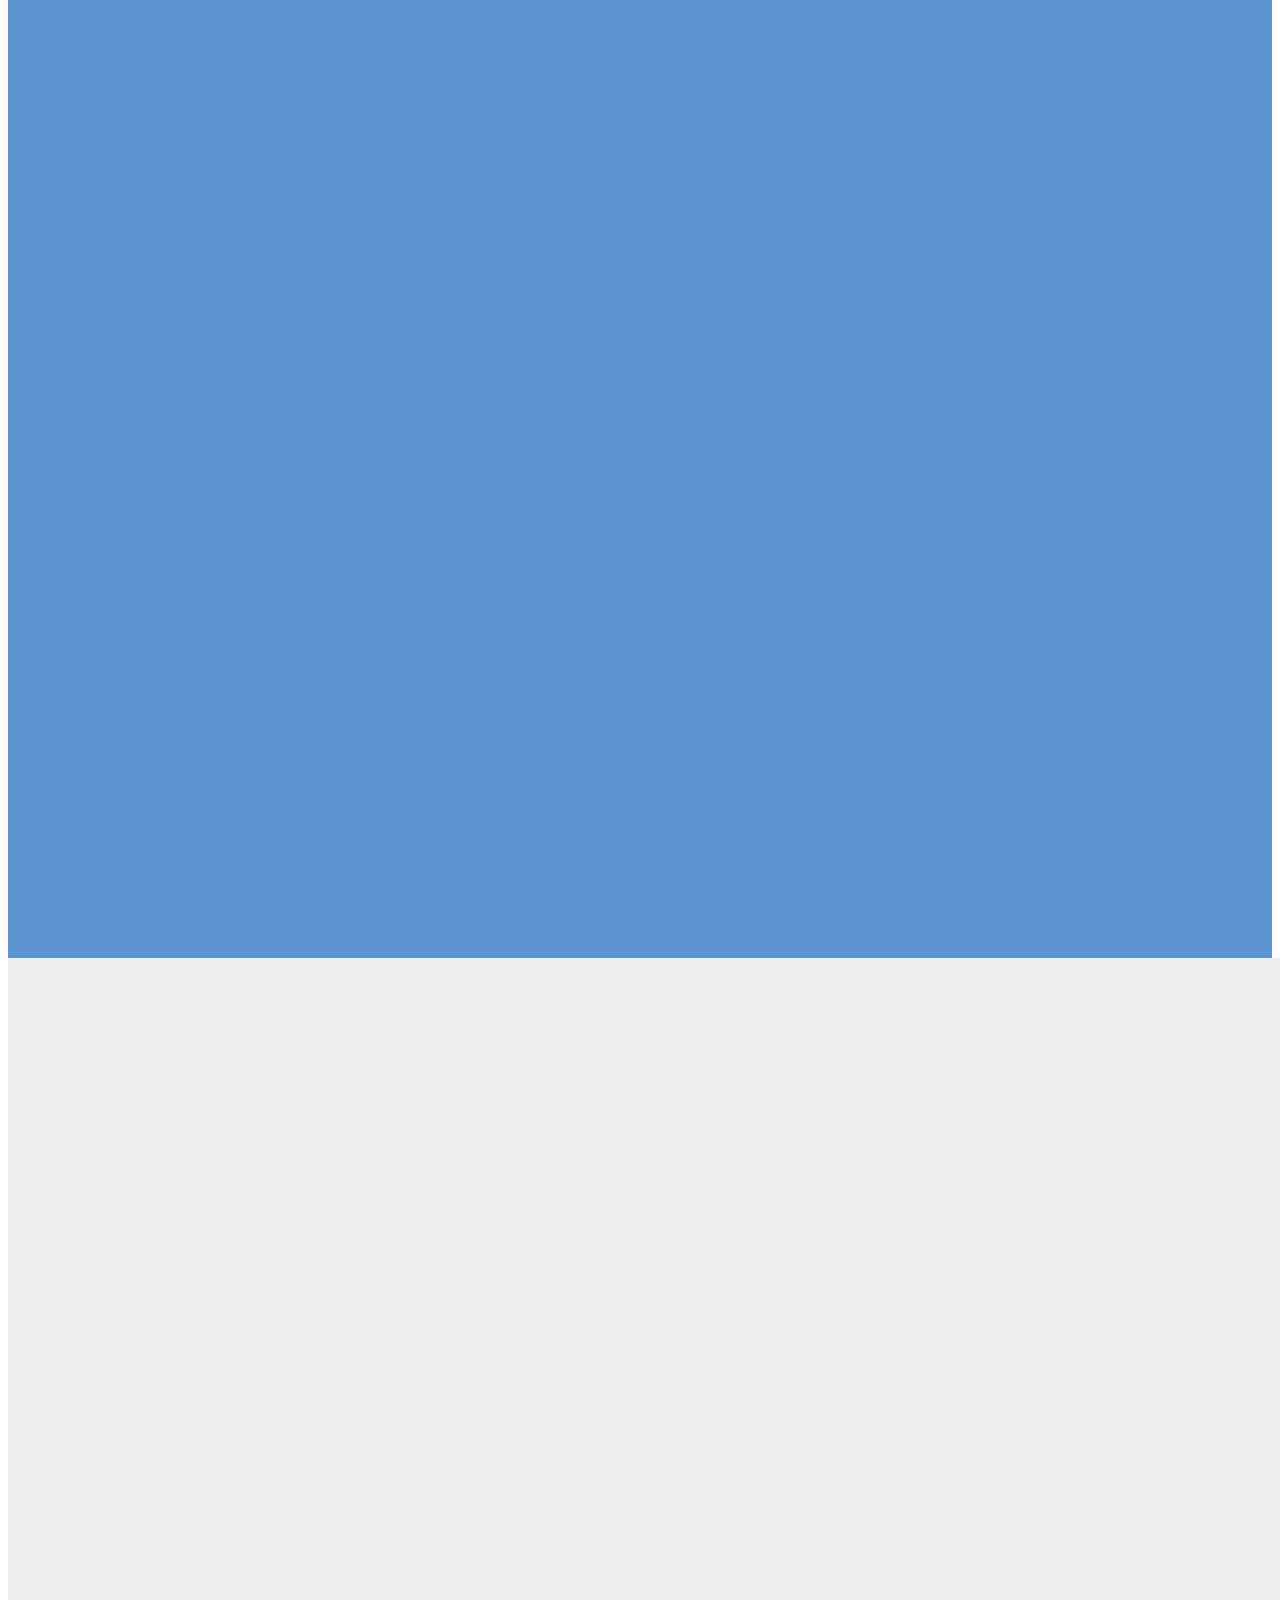
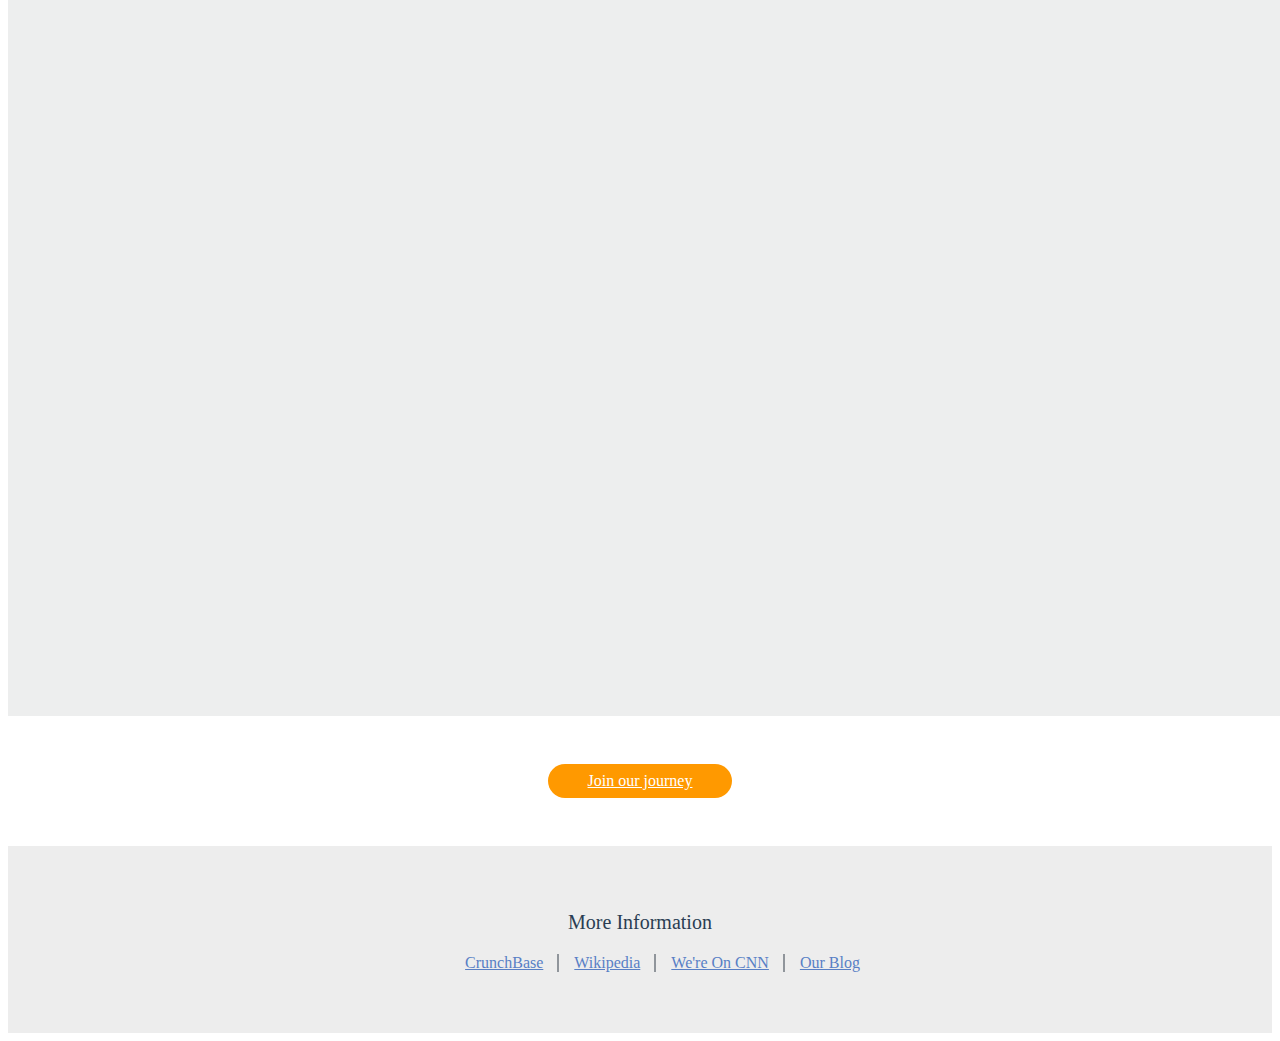
==== commit f33fe475: "code refactor" ====
--- a/index.html
+++ b/index.html
@@ -1,7 +1,7 @@
 <!DOCTYPE html>
 <html>
 <head>
-	<title>backBone test</title>
+	<title>About Similarweb </title>
 	<link rel="stylesheet" type="text/css" href="css/style.css">
 	<script type="text/javascript" src="js/jquery-1.11.3.min.js"></script>
 	
@@ -30,66 +30,66 @@
 	</div>
 </section>
 <section class="sectionCompany">
-		<div class="section-line js-hidden-line"></div>
-		<div class="sectionCompany-container">
-			<h2 class="sectionCompany-title js-hidden">Our Company</h2>
-			<div class="sectionCompany-team">
-				<p class="sectionCompany-text js-hidden sectionCompany-text--team">We are a <a class="sectionCompany-link" href="//www.similarweb.com/about">team</a> of over <span class="sectionCompany-number sectionCompany-number--people people">130</span>people,</p>
-				
-				<p class="sectionCompany-text js-hidden sectionCompany-text--team"> in offices across <span class="sectionCompany-number sectionCompany-number--continents continents">4</span> continents,</p>
-				
-				<p class="sectionCompany-text js-hidden sectionCompany-text--team sectionCompany-text--investors">backed by world leading investors,</p> 
-				
-				<p class="sectionCompany-text js-hidden sectionCompany-text--team">who supported us with over<span class="sectionCompany-number sectionCompany-number--money money"><span class="sectionCompany-number sectionCompany-number--dollar">$</span>40M</span><span class="sectionCompany-text--hidden">dollars</span>
-				</p>
-			</div>
-			<p class="sectionCompany-text js-hidden sectionCompany-text--analyze">We analyze</p>
-			<div class="sectionCompany-circles sectionCompany-circles--analyze">
-				<div class="upperLine js-first-circles"></div>
-				<div class="sectionCompany-circle sectionCompany-circle--mobile">
-					<p class="sectionCompany-number sectionCompany-number--circle">3M</p>
-					<p class="sectionCompany-text sectionCompany-text--circle">mobile apps</p>
-				</div>
-
-				<div class="sectionCompany-circle sectionCompany-circle--website">
-					<p class="sectionCompany-number sectionCompany-number--circle">80M</p>
-					<p class="sectionCompany-text sectionCompany-text--circle">websites</p>
-				</div>
-
-				
-			</div>
-			<p class="sectionCompany-text js-hidden sectionCompany-text--data">and our <a class="sectionCompany-link" href="//www.similarweb.com/ourdata">data</a> is broken down into</p>
-			<div class="sectionCompany-circles js-hidden-second-circles sectionCompany-circles--data">
-				<div class="upperLine"></div>
-				<div class="sectionCompany-circle sectionCompany-circle--categories">
-					<p class="sectionCompany-number sectionCompany-number--circle">240</p>
-					<p class="sectionCompany-text sectionCompany-text--circle">categories</p>
-				</div>
-				<div class="sectionCompany-circle sectionCompany-circle--countries">
-					<p class="sectionCompany-number sectionCompany-number--circle">60</p>
-					<p class="sectionCompany-text sectionCompany-text--circle">countries</p>
-				</div>
-			</div>
-		</div>
-		<div class="sectionCompany-clients">
-			<p class="sectionCompany-text js-hidden sectionCompany-text--clients">We do it<span class="sectionCompany-number"> 24 </span> hours per day,</p>
-			<p class="sectionCompany-text js-hidden sectionCompany-text--clients"><span class="sectionCompany-number"> 7 </span> days a week, to support</p>
-			<p class="sectionCompany-text js-hidden sectionCompany-text--clients">out<span class="sectionCompany-number"> thousands </span> of 
+	<div class="section-line js-hidden-line"></div>
+	<div class="sectionCompany-container">
+		<h2 class="sectionCompany-title js-hidden">Our Company</h2>
+		<div class="sectionCompany-team">
+			<p class="sectionCompany-text js-hidden sectionCompany-text--team">We are a <a class="sectionCompany-link" href="//www.similarweb.com/about">team</a> of over <span class="sectionCompany-number sectionCompany-number--people people">130</span>people,</p>
+
+			<p class="sectionCompany-text js-hidden sectionCompany-text--team"> in offices across <span class="sectionCompany-number sectionCompany-number--continents continents">4</span> continents,</p>
+
+			<p class="sectionCompany-text js-hidden sectionCompany-text--team sectionCompany-text--investors">backed by world leading investors,</p>
+
+			<p class="sectionCompany-text js-hidden sectionCompany-text--team">who supported us with over<span class="sectionCompany-number sectionCompany-number--money money"><span class="sectionCompany-number sectionCompany-number--dollar">$</span>40M</span><span class="sectionCompany-text--hidden">dollars</span>
+			</p>
+		</div>
+		<p class="sectionCompany-text js-hidden sectionCompany-text--analyze">We analyze</p>
+		<div class="sectionCompany-circles sectionCompany-circles--analyze">
+			<div class="sectionCompany-upperLine js-upperLine js-first-circles"></div>
+			<div class="sectionCompany-circle sectionCompany-circle--mobile">
+				<p class="sectionCompany-number sectionCompany-number--circle">3M</p>
+				<p class="sectionCompany-text sectionCompany-text--circle">mobile apps</p>
+			</div>
+
+			<div class="sectionCompany-circle sectionCompany-circle--website">
+				<p class="sectionCompany-number sectionCompany-number--circle">80M</p>
+				<p class="sectionCompany-text sectionCompany-text--circle">websites</p>
+			</div>
+
+
+		</div>
+		<p class="sectionCompany-text js-hidden sectionCompany-text--data">and our <a class="sectionCompany-link" href="//www.similarweb.com/ourdata">data</a> is broken down into</p>
+		<div class="sectionCompany-circles js-hidden-second-circles sectionCompany-circles--data">
+			<div class="sectionCompany-upperLine js-upperLine"></div>
+			<div class="sectionCompany-circle sectionCompany-circle--categories">
+				<p class="sectionCompany-number sectionCompany-number--circle">240</p>
+				<p class="sectionCompany-text sectionCompany-text--circle">categories</p>
+			</div>
+			<div class="sectionCompany-circle sectionCompany-circle--countries">
+				<p class="sectionCompany-number sectionCompany-number--circle">60</p>
+				<p class="sectionCompany-text sectionCompany-text--circle">countries</p>
+			</div>
+		</div>
+	</div>
+	<div class="sectionCompany-clients">
+		<p class="sectionCompany-text js-hidden sectionCompany-text--clients">We do it<span class="sectionCompany-number"> 24 </span> hours per day,</p>
+		<p class="sectionCompany-text js-hidden sectionCompany-text--clients"><span class="sectionCompany-number"> 7 </span> days a week, to support</p>
+		<p class="sectionCompany-text js-hidden sectionCompany-text--clients">out<span class="sectionCompany-number"> thousands </span> of
 			<a class="sectionCompany-link" href="#">clients</a></p>
-			<br>
-			<p class="sectionCompany-text js-hidden sectionCompany-text--clients sectionCompany-text--business">who vary from
+		<br>
+		<p class="sectionCompany-text js-hidden sectionCompany-text--clients sectionCompany-text--business">who vary from
 			<span class="sectionCompany-icon sectionCompany-icon--business business"></span>
-			Small Businesses to <span class="sectionCompany-icon sectionCompany-icon--enterprise enterprise">Global Enterprises</span> 
-			</p>
-			<ul class="sectionCompany-clientsList">
-				<li class="sectionCompany-item"><a href="//www.similarweb.com/website/outbrain.com" class="sectionCompany-clientsLinks outbrain"></a></li>
-				<li class="sectionCompany-item"><a href="//www.similarweb.com/website/eventbrite.com" class="sectionCompany-clientsLinks eventbrite"></a></li>
-				<li class="sectionCompany-item"><a href="//www.similarweb.com/website/taboola.com" class="sectionCompany-clientsLinks taboola"></a></li>
-				<li class="sectionCompany-item"><a href="//www.similarweb.com/website/paypal.com" class="sectionCompany-clientsLinks paypal"></a></li>
-				<li class="sectionCompany-item"><a href="//www.similarweb.com/website/ebay.com" class="sectionCompany-clientsLinks ebay"></a></li>
-				<li class="sectionCompany-item"><a href="//www.similarweb.com/website/flipkart.com" class="sectionCompany-clientsLinks flipkart "></a></li>
-			</ul>
-		</div>
+			Small Businesses to <span class="sectionCompany-icon sectionCompany-icon--enterprise enterprise">Global Enterprises</span>
+		</p>
+		<ul class="sectionCompany-clientsList js-hidden">
+			<li class="sectionCompany-item"><a href="//www.similarweb.com/website/outbrain.com" class="sectionCompany-clientsLinks outbrain"></a></li>
+			<li class="sectionCompany-item"><a href="//www.similarweb.com/website/eventbrite.com" class="sectionCompany-clientsLinks eventbrite"></a></li>
+			<li class="sectionCompany-item"><a href="//www.similarweb.com/website/taboola.com" class="sectionCompany-clientsLinks taboola"></a></li>
+			<li class="sectionCompany-item"><a href="//www.similarweb.com/website/paypal.com" class="sectionCompany-clientsLinks paypal"></a></li>
+			<li class="sectionCompany-item"><a href="//www.similarweb.com/website/ebay.com" class="sectionCompany-clientsLinks ebay"></a></li>
+			<li class="sectionCompany-item"><a href="//www.similarweb.com/website/flipkart.com" class="sectionCompany-clientsLinks flipkart "></a></li>
+		</ul>
+	</div>
 </section>
 <section class="sectionHistory">
 	<div class="section-line sectionHistory-line js-hidden-line"></div>
--- a/css/style.css
+++ b/css/style.css
@@ -1 +1 @@
-@-webkit-keyframes widthLong{0%{width:0}50%{width:0}100%{width:215px}}@-webkit-keyframes upHeightLine{0%{height:0}100%{height:100%}}@-webkit-keyframes showOpacity{0%{opacity:0}100%{opacity:1}}@-webkit-keyframes FadeIn{0%{transform:scale3d(0, 0, 0);opacity:0}100%{transform:scale3d(1, 1, 1);opacity:1}}@-webkit-keyframes bounceIn{0%{opacity:0;-webkit-transform:scale3d(0.3, 0.3, 0.3);transform:scale3d(0.3, 0.3, 0.3)}50%{-webkit-transform:scale3d(1.1, 1.1, 1.1);transform:scale3d(1.1, 1.1, 1.1)}100%{opacity:1;-webkit-transform:scale3d(1, 1, 1);transform:scale3d(1, 1, 1)}}@keyframes widthLong{0%{width:0}50%{width:0}100%{width:215px}}@keyframes upHeightLine{0%{height:0}100%{height:100%}}@keyframes showOpacity{0%{opacity:0}100%{opacity:1}}@keyframes FadeIn{0%{transform:scale3d(0, 0, 0);opacity:0}100%{transform:scale3d(1, 1, 1);opacity:1}}@keyframes bounceIn{0%{opacity:0;-webkit-transform:scale3d(0.3, 0.3, 0.3);transform:scale3d(0.3, 0.3, 0.3)}50%{-webkit-transform:scale3d(1.05, 1.05, 1.05);transform:scale3d(1.05, 1.05, 1.05)}100%{opacity:1;-webkit-transform:scale3d(1, 1, 1);transform:scale3d(1, 1, 1)}}.icons,.people:after,.continents:after,.money:before,.business:before,.enterprise:before,.founding:before{content:"";position:absolute;background-repeat:no-repeat;opacity:0.1}.people:after{background-image:url([data-uri])}.continents:after{background-image:url([data-uri])}.money:before{background-image:url([data-uri])}.business:before{background-image:url([data-uri])}.enterprise:before{background-image:url([data-uri])}.founding:before{background-image:url([data-uri])}.outbrain{width:148px;height:28px;display:block;background-repeat:no-repeat;opacity:0.1;background-image:url([data-uri])}.eventbrite{display:block;width:117px;height:38px;opacity:0.1;background-repeat:no-repeat;background-image:url([data-uri])}.taboola{display:block;width:130px;height:31px;opacity:0.1;background-repeat:no-repeat;background-image:url([data-uri])}.paypal{display:block;width:134px;height:36px;opacity:0.1;background-repeat:no-repeat;background-image:url([data-uri])}.ebay{display:block;width:88px;height:36px;opacity:0.1;background-repeat:no-repeat;background-image:url([data-uri])}.flipkart{display:block;width:121px;height:48px;opacity:0.1;background-repeat:no-repeat;background-image:url([data-uri])}section{padding:0 10px}ul{list-style:none}h2:after{content:none;display:none}.analyzeSection{background:url(../images/about_image-min.jpg) center no-repeat #425265;background-size:cover;text-align:center;white-space:nowrap}@media (max-width: 768px){.analyzeSection{background:url(../images/about_image-min.jpg) 0 center no-repeat #425265;background-size:cover}}.analyzeSection:after{content:"";display:inline-block;vertical-align:middle;min-height:535px}.analyzeSection-container{display:inline-block;vertical-align:middle;white-space:normal}.analyzeSection-title{color:#fff;margin-bottom:50px;padding-top:24px;font-weight:300;font-size:45px;font-size:2.8125rem}@media (max-width: 768px){.analyzeSection-title{font-weight:300;font-size:40px;font-size:2.5rem}}.analyzeSection-text{color:#fff;font-weight:300;font-size:22px;font-size:1.375rem}@media (max-width: 768px){.analyzeSection-text{font-weight:300;font-size:20px;font-size:1.25rem}}.analyzeSection-link{text-decoration:none;opacity:0.9;color:#FF9600}.analyzeSection-link:hover{opacity:1}.missionSection{background:url(../images/net.png) center -15px no-repeat;position:relative;text-align:center;white-space:nowrap}.missionSection:before{content:"";display:inline-block;vertical-align:middle;min-height:535px}.missionSection:after{content:none}@media (max-width: 1024px){.missionSection:after{content:"";display:block;position:absolute;bottom:0;width:8px;height:130px;left:50%;margin-left:-4px;background:#000;opacity:0.1}}@media (max-width: 768px){.missionSection:after{position:relative}}@media (max-width: 768px){.missionSection{background:url(../images/net.png) center 40px no-repeat}}.missionSection-container{display:inline-block;vertical-align:middle;white-space:normal;max-width:530px}.missionSection-title{font-weight:100;font-size:45px;font-size:2.8125rem;margin-bottom:45px;color:#2A3D53}.missionSection-title:after{content:none}@media (max-width: 768px){.missionSection-title{margin-top:10px;font-weight:300;font-size:52px;font-size:3.25rem}}@media (max-width: 568px){.missionSection-title{margin-top:40px;font-weight:300;font-size:40px;font-size:2.5rem}}.missionSection-text{font-weight:300;font-size:16px;font-size:1rem;color:#90959B}@media (max-width: 768px){.missionSection-text{font-weight:300;font-size:24px;font-size:1.5rem}}@media (max-width: 568px){.missionSection-text{font-weight:300;font-size:20px;font-size:1.25rem}}.missionSection-text .missionSection-strongText{color:#707070;display:block}.journeySection{text-align:center;padding:48px 10px}@media (max-width: 568px){.journeySection{padding:45px 5px}}.journeySection-button{display:inline-block;border:none;padding:8px 40px;border-radius:20px;background-color:#f90;color:#fff}@media (max-width: 768px){.journeySection-button{padding:20px 115px;border-radius:50px;font-weight:300;font-size:26px;font-size:1.625rem}}@media (max-width: 568px){.journeySection-button{padding:8px 40px}}.journeySection-link{color:#fff}.infoSection{text-align:center;padding:45px 10px;background-color:#ededed}.infoSection-title{margin-bottom:20px;color:#2A3D53;font-weight:100;font-size:20px;font-size:1.25rem}@media (max-width: 768px){.infoSection-title{font-weight:300;font-size:30px;font-size:1.875rem;margin-bottom:30px}}.infoSection-item{display:inline-block;padding:0 10px 0 15px;border-left:2px solid #90959B}@media (max-width: 768px){.infoSection-item{font-weight:300;font-size:22px;font-size:1.375rem}}@media (max-width: 568px){.infoSection-item{border:none}}.infoSection-item:first-child{border:none}.infoSection-link{color:#587FC5}.infoSection-link:hover{text-decoration:underline}.sectionCompany{position:relative;text-align:center;background-color:#5D93D0;color:#fff;padding-bottom:165px}.sectionCompany:before{content:none}@media (max-width: 1024px){.sectionCompany:before{content:"";display:block;position:absolute;top:0;width:8px;height:130px;left:50%;margin-left:-4px;background:#000;opacity:0.1}}.sectionCompany:after{content:"";display:block;position:absolute;bottom:130px;width:8px;height:0;left:50%;margin-left:-4px;background:#000;opacity:0.1}@media (max-width: 1024px){.sectionCompany:after{content:"";display:block;position:absolute;bottom:0;width:8px;height:130px;left:50%;margin-left:-4px;background:#000;opacity:0.1}}.sectionCompany-container{padding-top:140px;display:inline-block;min-width:640px;max-width:640px}@media (max-width: 768px){.sectionCompany-container{min-width:100%;max-width:100%}}.sectionCompany-title{text-align:center;color:#fff}.sectionCompany-link{color:#fff;text-decoration:underline;font-weight:bold}.sectionCompany-link:hover{text-decoration:none}.sectionCompany-number{position:relative;text-align:center;z-index:1;font-weight:300;font-size:56px;font-size:3.5rem}@media (max-width: 768px){.sectionCompany-number{font-weight:300;font-size:66px;font-size:4.125rem}}@media (max-width: 481px){.sectionCompany-number{font-weight:300;font-size:40px;font-size:2.5rem}}.sectionCompany-number:hover:before{opacity:0.2}.sectionCompany-number:hover:after{opacity:0.2}.sectionCompany-number:before{z-index:-1}.sectionCompany-number:after{z-index:-1}.sectionCompany-number--circle{margin-bottom:0;margin-top:35px}@media (max-width: 768px){.sectionCompany-number--circle{margin-top:30px}}@media (max-width: 568px){.sectionCompany-number--circle{font-weight:300;font-size:66px;font-size:4.125rem}}.sectionCompany-number--dollar{display:none}@media (max-width: 768px){.sectionCompany-number--dollar{display:inline-block}}.sectionCompany-number--people{margin-right:15px}.sectionCompany-number--people:after{width:32px;height:75px;margin-left:-17px}@media (max-width: 481px){.sectionCompany-number--people:after{background-size:contain;height:44px;margin-left:-5px;margin-top:6px}}.sectionCompany-number--continents{margin:0 5px}.sectionCompany-number--continents:after{width:169px;height:84px;margin-left:-46px}@media (max-width: 481px){.sectionCompany-number--continents:after{background-size:contain;height:60px;margin-left:-42px}}.sectionCompany-number--money{padding:0 2px}.sectionCompany-number--money:before{width:57px;height:76px;margin-left:-35px;margin-top:-10px}@media (max-width: 481px){.sectionCompany-number--money:before{background-size:contain;height:60px;margin-left:-15px}}.sectionCompany-text{text-align:center}@media (max-width: 768px){.sectionCompany-text{font-weight:300;font-size:22px;font-size:1.375rem}}@media (max-width: 568px){.sectionCompany-text{font-weight:300;font-size:18px;font-size:1.125rem}}.sectionCompany-text--analyze{margin-bottom:40px}@media (max-width: 768px){.sectionCompany-text--analyze{margin-left:200px}}@media (max-width: 481px){.sectionCompany-text--analyze{margin-left:0}}.sectionCompany-text--team{display:inline-block}@media (max-width: 768px){.sectionCompany-text--team{display:block}}.sectionCompany-text--circle{margin-bottom:0;margin-top:-10px}.sectionCompany-text--data{margin:35px 0 40px -200px}@media (max-width: 768px){.sectionCompany-text--data{margin:35px 0 40px 0}}.sectionCompany-text--investors{padding-top:37px}.sectionCompany-text--clients{display:inline-block}@media (max-width: 768px){.sectionCompany-text--clients{margin:0}.sectionCompany-text--clients:first-child{margin-top:20px}}.sectionCompany-text--business{margin:30px 20px 50px 20px}@media (max-width: 768px){.sectionCompany-text--hidden{display:none}}.sectionCompany-text--show{display:none;margin-left:10px}@media (max-width: 768px){.sectionCompany-text--show{display:inline-block}}.sectionCompany-circle{position:relative;display:inline-block;width:180px;height:180px;background-color:#5484BB;border-radius:50%;margin:15px;opacity:0}@media (max-width: 1024px){.sectionCompany-circle{opacity:1}}.sectionCompany-circle--mobile:after{content:"";position:absolute;background:#5484BB;bottom:0;height:0;width:8px;display:block;margin-left:-4px;left:50%}@media (max-width: 1024px){.sectionCompany-circle--mobile:after{content:"";position:absolute;background:#5484BB;height:35px;width:8px;display:block;margin-left:-4px;left:50%;bottom:-35px}}@media (max-width: 481px){.sectionCompany-circle--mobile:after{top:-35px}}.sectionCompany-circle--website:before{content:none}@media (max-width: 1024px){.sectionCompany-circle--website:before{content:"";position:absolute;background:#5484BB;height:35px;width:8px;display:block;margin-left:-4px;left:50%;top:-35px}}@media (max-width: 481px){.sectionCompany-circle--website:before{height:30px;top:-30px}}.sectionCompany-circle--website:after{content:"";position:absolute;background:#5484BB;height:8px;width:34px;display:block;left:0;top:50%;margin-top:-4px;margin-left:-34px}@media (max-width: 481px){.sectionCompany-circle--website:after{height:35px;width:8px;top:auto;bottom:0;bottom:-35px;left:50%;margin-left:-4px}}.sectionCompany-circle--categories:before{content:none}@media (max-width: 1024px){.sectionCompany-circle--categories:before{content:"";position:absolute;background:#5484BB;height:35px;width:8px;display:block;margin-left:-4px;left:50%;top:-35px}}.sectionCompany-circle--categories:after{content:"";position:absolute;background:#5484BB;height:8px;width:0;display:block;right:0;top:50%;margin-top:-4px}@media (max-width: 1024px){.sectionCompany-circle--categories:after{content:"";position:absolute;background:#5484BB;height:8px;width:35px;display:block;right:-35px;top:50%}}@media (max-width: 481px){.sectionCompany-circle--categories:after{height:30px;width:8px;left:50%;margin-left:-4px;bottom:-30px;margin-top:-4px;top:auto}}.sectionCompany-circle--countries:before{content:"";position:absolute;background:#5484BB;height:0;width:8px;display:block;margin-left:-4px;left:50%;bottom:0}@media (max-width: 1024px){.sectionCompany-circle--countries:before{content:"";position:absolute;background:#5484BB;height:35px;width:8px;display:block;margin-left:-4px;left:50%;bottom:-35px}}.sectionCompany-circle--countries:after{content:"";position:absolute;background:#5484BB;height:8px;width:0;display:block;right:94px;top:100%;margin-top:27px}@media (max-width: 1024px){.sectionCompany-circle--countries:after{width:215px}}@media (max-width: 768px){.sectionCompany-circle--countries:after{width:107px}}@media (max-width: 481px){.sectionCompany-circle--countries:after{content:none}}.sectionCompany-circles{position:relative}.sectionCompany-circles--analyze{text-align:left}@media (max-width: 768px){.sectionCompany-circles--analyze{text-align:center}}.sectionCompany-circles--data{text-align:right}@media (max-width: 768px){.sectionCompany-circles--data{text-align:center}}.sectionCompany-clients{position:relative;margin-top:55px}@media (max-width: 481px){.sectionCompany-clients{margin-top:0}}.sectionCompany-clients:before{content:"";position:absolute;background:#5484BB;height:0;width:8px;display:block;margin-left:-4px;left:50%;top:-35px}@media (max-width: 1024px){.sectionCompany-clients:before{height:50px}}@media (max-width: 481px){.sectionCompany-clients:before{content:none}}.sectionCompany-icon{margin:0 30px}.sectionCompany-icon:hover:before{opacity:0.2}.sectionCompany-icon--enterprise{margin-left:55px}@media (max-width: 768px){.sectionCompany-icon--enterprise{display:inline-block;margin-top:35px;margin-left:80px}}@media (max-width: 768px) and (max-width: 481px){.sectionCompany-icon--enterprise{margin:35px 0px 0px 50px}}.sectionCompany-icon--enterprise:before{width:44px;height:47px;margin-left:-51px;margin-top:-26px}.sectionCompany-icon--business:before{margin-top:-17px;width:47px;height:45px;margin-left:-20px;margin-top:-24px}.sectionCompany-item{display:inline-block;vertical-align:middle;margin:0 15px}.sectionCompany-clientsLinks:hover{opacity:0.2}.sectionHistory{position:relative;width:100%;background-color:#EDEEEE}.sectionHistory:before{content:none}@media (max-width: 1024px){.sectionHistory:before{content:"";position:absolute;background:#000;height:100%;width:8px;display:block;opacity:0.1;margin-left:-4px;left:50%;top:0}}.sectionHistory-container{padding:115px 0 30px 0}.sectionHistory-title{position:relative;color:#2A3D53;font-weight:300;font-size:40px;font-size:2.5rem;display:block;background-color:#EDEEEE;padding:30px;text-align:center}.sectionHistory-list{position:relative;width:1070px;margin:0 auto;padding:0}@media (max-width: 1120px){.sectionHistory-list{width:628px}}@media (max-width: 768px){.sectionHistory-list{width:512px}}@media (max-width: 568px){.sectionHistory-list{width:430px}}@media (max-width: 481px){.sectionHistory-list{width:100%}}.sectionHistory-item:after{content:"";display:block;height:0;clear:both;visibility:hidden}.sectionHistory-block{position:relative;box-sizing:border-box;padding:10px;margin:10px 0;width:475px;z-index:1}@media (max-width: 1120px){.sectionHistory-block{width:255px}}@media (max-width: 768px){.sectionHistory-block{width:216px}}@media (max-width: 568px){.sectionHistory-block{width:179px}}@media (max-width: 481px){.sectionHistory-block{width:45%}}.sectionHistory-block:before{content:"";position:absolute;height:26px;width:26px;right:-72px;top:50%;margin-top:-13px;border-radius:50%;background-image:radial-gradient(50% 50%, #FF9600 6px, rgba(255,150,0,0.2) 7px);z-index:1}@media (max-width: 768px){.sectionHistory-block:before{right:-53px}}@media (max-width: 568px){.sectionHistory-block:before{right:-48px}}@media (max-width: 481px){.sectionHistory-block:before{height:16px;width:16px;right:-16%;margin-top:-8px;background-image:radial-gradient(50% 50%, #FF9600 3px, rgba(255,150,0,0.2) 3px);z-index:1}}.sectionHistory-block:after{content:"";position:absolute;background:#000;height:8px;width:0;display:block;opacity:0.1;right:-56px;top:50%;margin-top:-4px;margin-left:-34px;z-index:-1}@media (max-width: 1024px){.sectionHistory-block:after{width:55px}}@media (max-width: 768px){.sectionHistory-block:after{width:45px;right:-46px}}@media (max-width: 568px){.sectionHistory-block:after{width:40px;right:-40px}}@media (max-width: 481px){.sectionHistory-block:after{width:15px;right:-15px}}.sectionHistory-block--right{float:right}.sectionHistory-block--right:before{left:-72px}@media (max-width: 768px){.sectionHistory-block--right:before{left:-53px}}@media (max-width: 568px){.sectionHistory-block--right:before{left:-49px}}@media (max-width: 481px){.sectionHistory-block--right:before{left:-16%}}.sectionHistory-block--right:after{left:-22px}@media (max-width: 768px){.sectionHistory-block--right:after{left:-12px}}@media (max-width: 568px){.sectionHistory-block--right:after{left:-7px}}@media (max-width: 481px){.sectionHistory-block--right:after{left:19px}}.sectionHistory-block--right .sectionHistory-circle{left:0}@media (max-width: 768px){.sectionHistory-block--right .sectionHistory-circle{margin-left:-10px}}.sectionHistory-block--right .sectionHistory-description{text-align:left}.sectionHistory-block .sectionHistory-text{margin-bottom:0;color:#2A3D53;font-weight:300;font-size:15px;font-size:0.9375rem}.sectionHistory-block .sectionHistory-date{font-weight:300;font-size:13px;font-size:0.8125rem;color:#90959B}@media (max-width: 768px){.sectionHistory-block .sectionHistory-date{display:block}}.sectionHistory-imageBlock{background-color:#fff;border-radius:4px;margin:-30px 0}@media (max-width: 768px){.sectionHistory-imageBlock{margin:-60px 0 -30px 0}}.sectionHistory-iconBlock{text-align:right;margin:25px 0}@media (max-width: 768px){.sectionHistory-iconBlock{margin:-10px 0}}.sectionHistory-iconBlock .sectionHistory-text{vertical-align:middle;display:inline-block;margin:0;padding-right:60px}@media (max-width: 768px){.sectionHistory-iconBlock .sectionHistory-text{padding-right:0}}.sectionHistory-iconBlock .sectionHistory-text .sectionHistory-date{width:100%}@media (max-width: 768px){.sectionHistory-iconBlock.sectionHistory-block:before{top:12px}}@media (max-width: 768px){.sectionHistory-iconBlock.sectionHistory-block:after{top:12px}}.sectionHistory-iconBlock.sectionHistory-block--right{text-align:left}.sectionHistory-iconBlock.sectionHistory-block--right .sectionHistory-text{padding-left:60px;padding-right:0}@media (max-width: 768px){.sectionHistory-iconBlock.sectionHistory-block--right .sectionHistory-text{padding-left:0}}.sectionHistory-iconBlock.sectionHistory-block--right .sectionHistory-text .sectionHistory-date{display:run-in}.sectionHistory-iconBlock.sectionHistory-block--right .sectionHistory-icon.money:before{margin-left:17px;margin-top:10px}.sectionHistory-iconBlock.sectionHistory-block--right .sectionHistory-icon.founding:before{height:34px;background-size:contain;margin-left:17px;margin-top:16px;width:30px}.sectionHistory-iconBlock.sectionHistory-block--right .sectionHistory-icon.people:after{height:36px;background-size:contain;margin-left:24px;margin-top:10px;width:30px}.sectionHistory-dateBlock{width:100%;text-align:center;padding:10px 0;font-weight:300;font-size:13px;font-size:0.8125rem}@media (max-width: 768px){.sectionHistory-dateBlock{margin:35px 0}}.sectionHistory-dateBlock:before{content:none}.sectionHistory-dateBlock:after{content:none}.sectionHistory-image{width:235px;vertical-align:middle}@media (max-width: 768px){.sectionHistory-image{width:100%}}.sectionHistory-description{display:inline-block;vertical-align:middle;width:40%;padding-left:10px}.sectionHistory-description .sectionHistory-text .sectionHistory-date{display:block}@media (max-width: 1120px){.sectionHistory-description{width:95%;text-align:right}}@media (max-width: 768px){.sectionHistory-description{padding-left:0}}.sectionHistory-circle{position:absolute;right:0;width:60px;height:60px;border-radius:50%;top:50%;margin-top:-30px;background-color:#fff}@media (max-width: 768px){.sectionHistory-circle{position:relative;margin-top:-30px;background-color:#fff;display:inline-block;margin-right:-10px}}.sectionHistory-year{position:relative;display:inline-block;background-color:#fff;padding:0px 15px;border-radius:4px;font-weight:300;font-size:15px;font-size:0.9375rem}@media (max-width: 768px){.sectionHistory-year{margin:0px 0 30px 0px}}.sectionHistory-icon.money:before{height:34px;width:34px;background-size:contain;margin-left:-43px;margin-top:10px}.sectionHistory-icon.founding:before{height:34px;background-size:contain;margin-left:-43px;margin-top:16px;width:30px}.sectionHistory-icon.people:after{height:36px;background-size:contain;margin-left:-37px;margin-top:11px;width:30px}.js-hidden{visibility:hidden;opacity:0}@media (max-width: 1024px){.js-hidden{visibility:visible;opacity:1}}.js-show-hidden{animation:showOpacity 1s;opacity:1;visibility:visible}.sectionCompany.js-after:after{transition:0.7s;height:130px;bottom:0}.section-line{width:8px;height:0;position:absolute;background-color:#000;left:50%;margin-left:-4px;opacity:0.1;margin-top:-130px}.sectionHistory-line{margin-top:0}.sectionHistory-line.js-show-hidden-line{animation:upHeightLine 5s;height:100%}.js-show-hidden-line{transition:2s;opacity:0.1;height:260px}.sectionCompany-text.js-show-hidden .sectionCompany-number{animation:bounceIn 0.8s}.sectionCompany-circle.js-show-circle .sectionCompany-number{animation:bounceIn 0.8s}.upperLine{position:absolute;width:8px;height:0;background-color:#5484BB;top:0;left:50%;margin-left:-5px;margin-top:-20px;visibility:hidden;z-index:1}.js-upperLine{transition:0.7s;visibility:visible;height:75px}.js-show-circle{animation:FadeIn 0.5s;opacity:1}.js-show-circle.sectionCompany-circle--website:after{width:0;margin-left:0}.js-after.sectionCompany-circle--website:after{transition:0.7s;width:80px;margin-left:-80px}.js-after.sectionCompany-circle--mobile:after{transition:0.7s;bottom:-34px;height:34px}.js-after.sectionCompany-circle--categories:after{transition:0.7s;width:70px;right:-70px}.js-after.sectionCompany-circle--countries:before{transition:0.7s;height:35px;bottom:-35px}.js-after.sectionCompany-circle--countries:after{animation:widthLong 1.4s;width:215px}.js-after.sectionCompany-clients:before{transition:1.4s;height:50px}.sectionHistory-item.js-show-hidden .sectionHistory-block:after{transition:1s;width:56px}
+@-webkit-keyframes widthLong{0%{width:0}50%{width:0}100%{width:215px}}@-webkit-keyframes upHeightLine{0%{height:0}100%{height:100%}}@-webkit-keyframes showOpacity{0%{opacity:0}100%{opacity:1}}@-webkit-keyframes FadeIn{0%{transform:scale3d(0, 0, 0);opacity:0}100%{transform:scale3d(1, 1, 1);opacity:1}}@-webkit-keyframes bounceIn{0%{opacity:0;-webkit-transform:scale3d(0.3, 0.3, 0.3);transform:scale3d(0.3, 0.3, 0.3)}50%{-webkit-transform:scale3d(1.1, 1.1, 1.1);transform:scale3d(1.1, 1.1, 1.1)}100%{opacity:1;-webkit-transform:scale3d(1, 1, 1);transform:scale3d(1, 1, 1)}}@keyframes widthLong{0%{width:0}50%{width:0}100%{width:215px}}@keyframes upHeightLine{0%{height:0}100%{height:100%}}@keyframes showOpacity{0%{opacity:0}100%{opacity:1}}@keyframes FadeIn{0%{transform:scale3d(0, 0, 0);opacity:0}100%{transform:scale3d(1, 1, 1);opacity:1}}@keyframes bounceIn{0%{opacity:0;-webkit-transform:scale3d(0.5, 0.5, 0.5);transform:scale3d(0.5, 0.5, 0.5)}50%{-webkit-transform:scale3d(1.05, 1.05, 1.05);transform:scale3d(1.05, 1.05, 1.05)}100%{opacity:1;-webkit-transform:scale3d(1, 1, 1);transform:scale3d(1, 1, 1)}}.icons,.people:after,.continents:after,.money:before,.business:before,.enterprise:before,.founding:before{content:"";position:absolute;background-repeat:no-repeat;opacity:0.1}.people:after{background-image:url([data-uri])}.continents:after{background-image:url([data-uri])}.money:before{background-image:url([data-uri])}.business:before{background-image:url([data-uri])}.enterprise:before{background-image:url([data-uri])}.founding:before{background-image:url([data-uri])}.outbrain{width:148px;height:28px;display:block;background-repeat:no-repeat;opacity:0.1;background-image:url([data-uri])}.eventbrite{display:block;width:117px;height:38px;opacity:0.1;background-repeat:no-repeat;background-image:url([data-uri])}.taboola{display:block;width:130px;height:31px;opacity:0.1;background-repeat:no-repeat;background-image:url([data-uri])}.paypal{display:block;width:134px;height:36px;opacity:0.1;background-repeat:no-repeat;background-image:url([data-uri])}.ebay{display:block;width:88px;height:36px;opacity:0.1;background-repeat:no-repeat;background-image:url([data-uri])}.flipkart{display:block;width:121px;height:48px;opacity:0.1;background-repeat:no-repeat;background-image:url([data-uri])}section{padding:0 10px}ul{list-style:none}h2:after{content:none;display:none}.analyzeSection{background:url(../images/about_image-min.jpg) center no-repeat #425265;background-size:cover;text-align:center;white-space:nowrap}@media (max-width: 768px){.analyzeSection{background:url(../images/about_image-min.jpg) 0 center no-repeat #425265;background-size:cover}}.analyzeSection:after{content:"";display:inline-block;vertical-align:middle;min-height:535px}.analyzeSection-container{display:inline-block;vertical-align:middle;white-space:normal}.analyzeSection-title{color:#fff;margin-bottom:50px;padding-top:24px;font-weight:300;font-size:45px;font-size:2.8125rem}@media (max-width: 768px){.analyzeSection-title{font-weight:300;font-size:40px;font-size:2.5rem}}.analyzeSection-text{color:#fff;font-weight:300;font-size:22px;font-size:1.375rem}@media (max-width: 768px){.analyzeSection-text{font-weight:300;font-size:20px;font-size:1.25rem}}.analyzeSection-link{text-decoration:none;opacity:0.9;color:#FF9600}.analyzeSection-link:hover{opacity:1}.missionSection{background:url(../images/net.png) center -15px no-repeat;position:relative;text-align:center;white-space:nowrap}.missionSection:before{content:"";display:inline-block;vertical-align:middle;min-height:535px}.missionSection:after{content:none}@media (max-width: 1024px){.missionSection:after{content:"";display:block;position:absolute;bottom:0;width:8px;height:130px;left:50%;margin-left:-4px;background:#000;opacity:0.1}}@media (max-width: 768px){.missionSection:after{position:relative}}@media (max-width: 768px){.missionSection{background:url(../images/net.png) center 40px no-repeat}}.missionSection-container{display:inline-block;vertical-align:middle;white-space:normal;max-width:530px}.missionSection-title{font-weight:100;font-size:45px;font-size:2.8125rem;margin-bottom:45px;color:#2A3D53}.missionSection-title:after{content:none}@media (max-width: 768px){.missionSection-title{margin-top:10px;font-weight:300;font-size:52px;font-size:3.25rem}}@media (max-width: 568px){.missionSection-title{margin-top:40px;font-weight:300;font-size:40px;font-size:2.5rem}}.missionSection-text{font-weight:300;font-size:16px;font-size:1rem;color:#90959B}@media (max-width: 768px){.missionSection-text{font-weight:300;font-size:24px;font-size:1.5rem}}@media (max-width: 568px){.missionSection-text{font-weight:300;font-size:20px;font-size:1.25rem}}.missionSection-strongText{color:#707070;display:block}.journeySection{text-align:center;padding:48px 10px}@media (max-width: 568px){.journeySection{padding:45px 5px}}.journeySection-button{display:inline-block;border:none;padding:8px 40px;border-radius:20px;background-color:#f90;color:#fff}@media (max-width: 768px){.journeySection-button{padding:20px 115px;border-radius:50px;font-weight:300;font-size:26px;font-size:1.625rem}}@media (max-width: 568px){.journeySection-button{padding:8px 40px}}.journeySection-link{color:#fff}.infoSection{text-align:center;padding:45px 10px;background-color:#ededed}.infoSection-title{margin-bottom:20px;color:#2A3D53;font-weight:100;font-size:20px;font-size:1.25rem}@media (max-width: 768px){.infoSection-title{font-weight:300;font-size:30px;font-size:1.875rem;margin-bottom:30px}}.infoSection-item{display:inline-block;padding:0 10px 0 15px;border-left:2px solid #90959B}@media (max-width: 768px){.infoSection-item{font-weight:300;font-size:22px;font-size:1.375rem}}@media (max-width: 568px){.infoSection-item{border:none}}.infoSection-item:first-child{border:none}.infoSection-link{color:#587FC5}.infoSection-link:hover{text-decoration:underline}.sectionCompany{position:relative;text-align:center;background-color:#5D93D0;color:#fff;padding-bottom:165px}.sectionCompany:before{content:none}@media (max-width: 1024px){.sectionCompany:before{content:"";display:block;position:absolute;top:0;width:8px;height:130px;left:50%;margin-left:-4px;background:#000;opacity:0.1}}.sectionCompany:after{content:"";display:block;position:absolute;bottom:130px;width:8px;height:0;left:50%;margin-left:-4px;background:#000;opacity:0.1}@media (max-width: 1024px){.sectionCompany:after{bottom:0;height:130px}}.sectionCompany-container{padding-top:140px;display:inline-block;min-width:640px;max-width:640px}@media (max-width: 768px){.sectionCompany-container{min-width:100%;max-width:100%}}.sectionCompany-title{text-align:center;color:#fff}.sectionCompany-link{color:#fff;text-decoration:underline;font-weight:bold}.sectionCompany-link:hover{text-decoration:none}.sectionCompany-number{position:relative;text-align:center;z-index:1;font-weight:300;font-size:56px;font-size:3.5rem}@media (max-width: 768px){.sectionCompany-number{font-weight:300;font-size:66px;font-size:4.125rem}}@media (max-width: 481px){.sectionCompany-number{font-weight:300;font-size:40px;font-size:2.5rem}}.sectionCompany-number:hover:before{opacity:0.2}.sectionCompany-number:hover:after{opacity:0.2}.sectionCompany-number:before{z-index:-1}.sectionCompany-number:after{z-index:-1}.sectionCompany-number--circle{margin-bottom:0;margin-top:35px}@media (max-width: 768px){.sectionCompany-number--circle{margin-top:30px}}@media (max-width: 568px){.sectionCompany-number--circle{font-weight:300;font-size:66px;font-size:4.125rem}}.sectionCompany-number--dollar{display:none}@media (max-width: 768px){.sectionCompany-number--dollar{display:inline-block}}.sectionCompany-number--people{margin-right:15px}.sectionCompany-number--people:after{width:32px;height:75px;margin-left:-17px}@media (max-width: 481px){.sectionCompany-number--people:after{background-size:contain;height:44px;margin-left:-5px;margin-top:6px}}.sectionCompany-number--continents{margin:0 5px}.sectionCompany-number--continents:after{width:169px;height:84px;margin-left:-46px}@media (max-width: 481px){.sectionCompany-number--continents:after{background-size:contain;height:60px;margin-left:-42px}}.sectionCompany-number--money{padding-left:2px}@media (max-width: 1024px){.sectionCompany-number--money{padding-left:0}}.sectionCompany-number--money:before{width:57px;height:76px;margin-left:-35px;margin-top:-10px}@media (max-width: 481px){.sectionCompany-number--money:before{background-size:contain;height:60px;margin-left:-15px}}.sectionCompany-text{text-align:center}@media (max-width: 768px){.sectionCompany-text{font-weight:300;font-size:22px;font-size:1.375rem}}@media (max-width: 568px){.sectionCompany-text{font-weight:300;font-size:18px;font-size:1.125rem}}.sectionCompany-text--analyze{margin-bottom:40px}@media (max-width: 768px){.sectionCompany-text--analyze{margin-left:200px}}@media (max-width: 481px){.sectionCompany-text--analyze{margin-left:0}}.sectionCompany-text--team{display:inline-block}@media (max-width: 768px){.sectionCompany-text--team{display:block}}.sectionCompany-text--circle{margin-bottom:0;margin-top:-10px}.sectionCompany-text--data{margin:35px 0 40px -200px}@media (max-width: 768px){.sectionCompany-text--data{margin:35px 0 40px 0}}.sectionCompany-text--investors{padding-top:37px}.sectionCompany-text--clients{display:inline-block}@media (max-width: 768px){.sectionCompany-text--clients{margin:0}.sectionCompany-text--clients:first-child{margin-top:20px}}.sectionCompany-text--business{margin:30px 20px 50px 20px}@media (max-width: 768px){.sectionCompany-text--hidden{display:none}}.sectionCompany-text--show{display:none;margin-left:10px}@media (max-width: 768px){.sectionCompany-text--show{display:inline-block}}.sectionCompany-circle{position:relative;display:inline-block;width:180px;height:180px;background-color:#5484BB;border-radius:50%;margin:15px;opacity:0}@media (max-width: 1024px){.sectionCompany-circle{opacity:1}}.sectionCompany-circle--mobile:after{content:"";position:absolute;background:#5484BB;bottom:0;height:0;width:8px;display:block;margin-left:-4px;left:50%}@media (max-width: 1024px){.sectionCompany-circle--mobile:after{height:35px;bottom:-35px}}@media (max-width: 481px){.sectionCompany-circle--mobile:after{top:-35px}}.sectionCompany-circle--website:before{content:none}@media (max-width: 1024px){.sectionCompany-circle--website:before{content:"";position:absolute;background:#5484BB;height:35px;width:8px;display:block;margin-left:-4px;left:50%;top:-35px}}@media (max-width: 481px){.sectionCompany-circle--website:before{height:30px;top:-30px}}.sectionCompany-circle--website:after{content:"";position:absolute;background:#5484BB;height:8px;width:34px;display:block;left:0;top:50%;margin-top:-4px;margin-left:-34px}@media (max-width: 481px){.sectionCompany-circle--website:after{height:35px;width:8px;top:auto;bottom:-35px;left:50%;margin-left:-4px}}.sectionCompany-circle--categories:before{content:none}@media (max-width: 1024px){.sectionCompany-circle--categories:before{content:"";position:absolute;background:#5484BB;height:35px;width:8px;display:block;margin-left:-4px;left:50%;top:-35px}}.sectionCompany-circle--categories:after{content:"";position:absolute;background:#5484BB;height:8px;width:0;display:block;right:0;top:50%;margin-top:-4px}@media (max-width: 1024px){.sectionCompany-circle--categories:after{width:35px;right:-35px}}@media (max-width: 481px){.sectionCompany-circle--categories:after{height:30px;width:8px;left:50%;margin-left:-4px;bottom:-30px;top:auto}}.sectionCompany-circle--countries:before{content:"";position:absolute;background:#5484BB;height:0;width:8px;display:block;margin-left:-4px;left:50%;bottom:0}@media (max-width: 1024px){.sectionCompany-circle--countries:before{height:35px;bottom:-35px}}.sectionCompany-circle--countries:after{content:"";position:absolute;background:#5484BB;height:8px;width:0;display:block;right:94px;top:100%;margin-top:27px}@media (max-width: 1024px){.sectionCompany-circle--countries:after{width:215px}}@media (max-width: 768px){.sectionCompany-circle--countries:after{width:107px}}@media (max-width: 481px){.sectionCompany-circle--countries:after{content:none}}.sectionCompany-circles{position:relative}.sectionCompany-circles--analyze{text-align:left}@media (max-width: 768px){.sectionCompany-circles--analyze{text-align:center}}.sectionCompany-circles--data{text-align:right}@media (max-width: 768px){.sectionCompany-circles--data{text-align:center}}.sectionCompany-clients{position:relative;margin-top:55px}@media (max-width: 481px){.sectionCompany-clients{margin-top:0}}.sectionCompany-clients:before{content:"";position:absolute;background:#5484BB;height:0;width:8px;display:block;margin-left:-4px;left:50%;top:-35px}@media (max-width: 1024px){.sectionCompany-clients:before{height:50px}}@media (max-width: 481px){.sectionCompany-clients:before{content:none}}.sectionCompany-icon{margin:0 30px}.sectionCompany-icon:hover:before{opacity:0.2}.sectionCompany-icon--enterprise{margin-left:55px}@media (max-width: 768px){.sectionCompany-icon--enterprise{display:inline-block;margin-top:35px;margin-left:80px}}@media (max-width: 768px) and (max-width: 481px){.sectionCompany-icon--enterprise{margin:35px 0px 0px 50px}}.sectionCompany-icon--enterprise:before{width:44px;height:47px;margin-left:-51px;margin-top:-26px}.sectionCompany-icon--business:before{margin-top:-17px;width:47px;height:45px;margin-left:-20px;margin-top:-24px}.sectionCompany-clientsList{transition:0.7s;opacity:0}@media (max-width: 1024px){.sectionCompany-clientsList{opacity:1}}.sectionCompany-item{display:inline-block;vertical-align:middle;margin:0 15px}.sectionCompany-clientsLinks:hover{opacity:0.2}.sectionHistory{position:relative;width:100%;background-color:#EDEEEE}.sectionHistory:before{content:none}@media (max-width: 1024px){.sectionHistory:before{content:"";position:absolute;background:#000;height:100%;width:8px;display:block;opacity:0.1;margin-left:-4px;left:50%;top:0}}.sectionHistory-container{padding:115px 0 30px 0}.sectionHistory-title{position:relative;color:#2A3D53;font-weight:300;font-size:40px;font-size:2.5rem;display:block;background-color:#EDEEEE;padding:30px;text-align:center}.sectionHistory-list{position:relative;width:1070px;margin:0 auto;padding:0}@media (max-width: 1120px){.sectionHistory-list{width:628px}}@media (max-width: 768px){.sectionHistory-list{width:512px}}@media (max-width: 568px){.sectionHistory-list{width:430px}}@media (max-width: 481px){.sectionHistory-list{width:100%}}.sectionHistory-item:after{content:"";display:block;height:0;clear:both;visibility:hidden}.sectionHistory-block{position:relative;box-sizing:border-box;padding:10px;margin:10px 0;width:475px;z-index:1}@media (max-width: 1120px){.sectionHistory-block{width:255px}}@media (max-width: 768px){.sectionHistory-block{width:216px}}@media (max-width: 568px){.sectionHistory-block{width:179px}}@media (max-width: 481px){.sectionHistory-block{width:45%}}.sectionHistory-block:before{content:"";position:absolute;height:26px;width:26px;right:-72px;top:50%;margin-top:-13px;border-radius:50%;background-image:radial-gradient(50% 50%, #FF9600 6px, rgba(255,150,0,0.2) 7px);z-index:1}@media (max-width: 768px){.sectionHistory-block:before{right:-53px}}@media (max-width: 568px){.sectionHistory-block:before{right:-48px}}@media (max-width: 481px){.sectionHistory-block:before{height:16px;width:16px;right:-16%;margin-top:-8px;background-image:radial-gradient(50% 50%, #FF9600 3px, rgba(255,150,0,0.2) 3px);z-index:1}}.sectionHistory-block:after{content:"";position:absolute;background:#000;height:8px;width:0;display:block;opacity:0.1;right:-56px;top:50%;margin-top:-4px;margin-left:-34px;z-index:-1}@media (max-width: 1024px){.sectionHistory-block:after{width:55px}}@media (max-width: 768px){.sectionHistory-block:after{width:45px;right:-46px}}@media (max-width: 568px){.sectionHistory-block:after{width:40px;right:-40px}}@media (max-width: 481px){.sectionHistory-block:after{width:15px;right:-15px}}.sectionHistory-block--right{float:right}.sectionHistory-block--right:before{left:-72px}@media (max-width: 768px){.sectionHistory-block--right:before{left:-53px}}@media (max-width: 568px){.sectionHistory-block--right:before{left:-49px}}@media (max-width: 481px){.sectionHistory-block--right:before{left:-16%}}.sectionHistory-block--right:after{left:-22px}@media (max-width: 768px){.sectionHistory-block--right:after{left:-12px}}@media (max-width: 568px){.sectionHistory-block--right:after{left:-7px}}@media (max-width: 481px){.sectionHistory-block--right:after{left:19px}}.sectionHistory-block--right .sectionHistory-circle{left:0}@media (max-width: 768px){.sectionHistory-block--right .sectionHistory-circle{margin-left:-10px}}.sectionHistory-block--right .sectionHistory-description{text-align:left}.sectionHistory-block .sectionHistory-text{margin-bottom:0;color:#2A3D53;font-weight:300;font-size:15px;font-size:0.9375rem}.sectionHistory-block .sectionHistory-date{font-weight:300;font-size:13px;font-size:0.8125rem;color:#90959B}@media (max-width: 768px){.sectionHistory-block .sectionHistory-date{display:block}}.sectionHistory-imageBlock{background-color:#fff;border-radius:4px;margin:-30px 0}@media (max-width: 768px){.sectionHistory-imageBlock{margin:-60px 0 -30px 0}}.sectionHistory-iconBlock{text-align:right;margin:25px 0}@media (max-width: 768px){.sectionHistory-iconBlock{margin:-10px 0}}.sectionHistory-iconBlock .sectionHistory-text{vertical-align:middle;display:inline-block;margin:0;padding-right:60px}@media (max-width: 768px){.sectionHistory-iconBlock .sectionHistory-text{padding-right:0}}.sectionHistory-iconBlock .sectionHistory-text .sectionHistory-date{width:100%}@media (max-width: 768px){.sectionHistory-iconBlock.sectionHistory-block:before{top:12px}}@media (max-width: 768px){.sectionHistory-iconBlock.sectionHistory-block:after{top:12px}}.sectionHistory-iconBlock.sectionHistory-block--right{text-align:left}.sectionHistory-iconBlock.sectionHistory-block--right .sectionHistory-text{padding-left:60px;padding-right:0}@media (max-width: 768px){.sectionHistory-iconBlock.sectionHistory-block--right .sectionHistory-text{padding-left:0}}.sectionHistory-iconBlock.sectionHistory-block--right .sectionHistory-text .sectionHistory-date{display:run-in}.sectionHistory-iconBlock.sectionHistory-block--right .sectionHistory-icon.money:before{margin-left:17px;margin-top:10px}.sectionHistory-iconBlock.sectionHistory-block--right .sectionHistory-icon.founding:before{height:34px;background-size:contain;margin-left:17px;margin-top:16px;width:30px}.sectionHistory-iconBlock.sectionHistory-block--right .sectionHistory-icon.people:after{height:36px;background-size:contain;margin-left:24px;margin-top:10px;width:30px}.sectionHistory-dateBlock{width:100%;text-align:center;padding:10px 0;font-weight:300;font-size:13px;font-size:0.8125rem}@media (max-width: 768px){.sectionHistory-dateBlock{margin:35px 0}}.sectionHistory-dateBlock:before{content:none}.sectionHistory-dateBlock:after{content:none}.sectionHistory-image{width:235px;vertical-align:middle}@media (max-width: 768px){.sectionHistory-image{width:100%}}.sectionHistory-description{display:inline-block;vertical-align:middle;width:40%;padding-left:10px}.sectionHistory-description .sectionHistory-text .sectionHistory-date{display:block}@media (max-width: 1120px){.sectionHistory-description{width:95%;text-align:right}}@media (max-width: 768px){.sectionHistory-description{padding-left:0}}.sectionHistory-circle{position:absolute;right:0;width:60px;height:60px;border-radius:50%;top:50%;margin-top:-30px;background-color:#fff}@media (max-width: 768px){.sectionHistory-circle{position:relative;margin-top:-30px;background-color:#fff;display:inline-block;margin-right:-10px}}.sectionHistory-year{position:relative;display:inline-block;background-color:#fff;padding:0px 15px;border-radius:4px;font-weight:300;font-size:15px;font-size:0.9375rem}@media (max-width: 768px){.sectionHistory-year{margin:0px 0 30px 0px}}.sectionHistory-icon.money:before{height:34px;width:34px;background-size:contain;margin-left:-43px;margin-top:10px}.sectionHistory-icon.founding:before{height:34px;background-size:contain;margin-left:-43px;margin-top:16px;width:30px}.sectionHistory-icon.people:after{height:36px;background-size:contain;margin-left:-37px;margin-top:11px;width:30px}.js-hidden{visibility:hidden;opacity:0}@media (max-width: 1024px){.js-hidden{visibility:visible;opacity:1}}.js-show-hidden{animation:showOpacity 1s;opacity:1;visibility:visible}.section-line{width:8px;height:0;position:absolute;background-color:#000;left:50%;margin-left:-4px;opacity:0.1;margin-top:-130px}.sectionHistory-line{margin-top:0}.sectionHistory-line.js-show-hidden-line{animation:upHeightLine 5s;height:106%;top:-6%}.js-show-hidden-line{transition:2s;opacity:0.1;height:260px}.sectionCompany-text.js-show-hidden .sectionCompany-number{animation:bounceIn 0.8s}.sectionCompany-circle.js-show-circle .sectionCompany-number{animation:bounceIn 0.8s}.sectionCompany-upperLine{position:absolute;width:8px;height:0;background-color:#5484BB;top:0;left:50%;margin-left:-5px;margin-top:-20px;visibility:hidden;z-index:1}.js-show-upperLine{transition:0.7s;visibility:visible;height:75px}.js-show-circle{animation:FadeIn 0.5s;opacity:1}.sectionCompany-circle--website.js-show-circle:after{width:0;margin-left:0}.sectionCompany-circle--website.js-after:after{transition:0.7s;width:80px;margin-left:-80px}.sectionCompany-circle--mobile.js-after:after{transition:0.7s;bottom:-34px;height:34px}.sectionCompany-circle--categories.js-after:after{transition:0.7s;width:70px;right:-70px}.sectionCompany-circle--countries.js-after:before{transition:0.7s;height:35px;bottom:-35px}.sectionCompany-circle--countries.js-after:after{animation:widthLong 1.4s;width:215px}.sectionCompany-clients.js-after:before{transition:1.4s;height:50px}.sectionHistory-item.js-show-hidden .sectionHistory-block:after{transition:1s;width:56px}.sectionCompany-clientsList.js-show-hidden{opacity:1}.sectionCompany-title.js-show-hidden{animation:FadeIn 0.7s}.sectionHistory-title.js-show-hidden{animation:FadeIn 0.7s}
